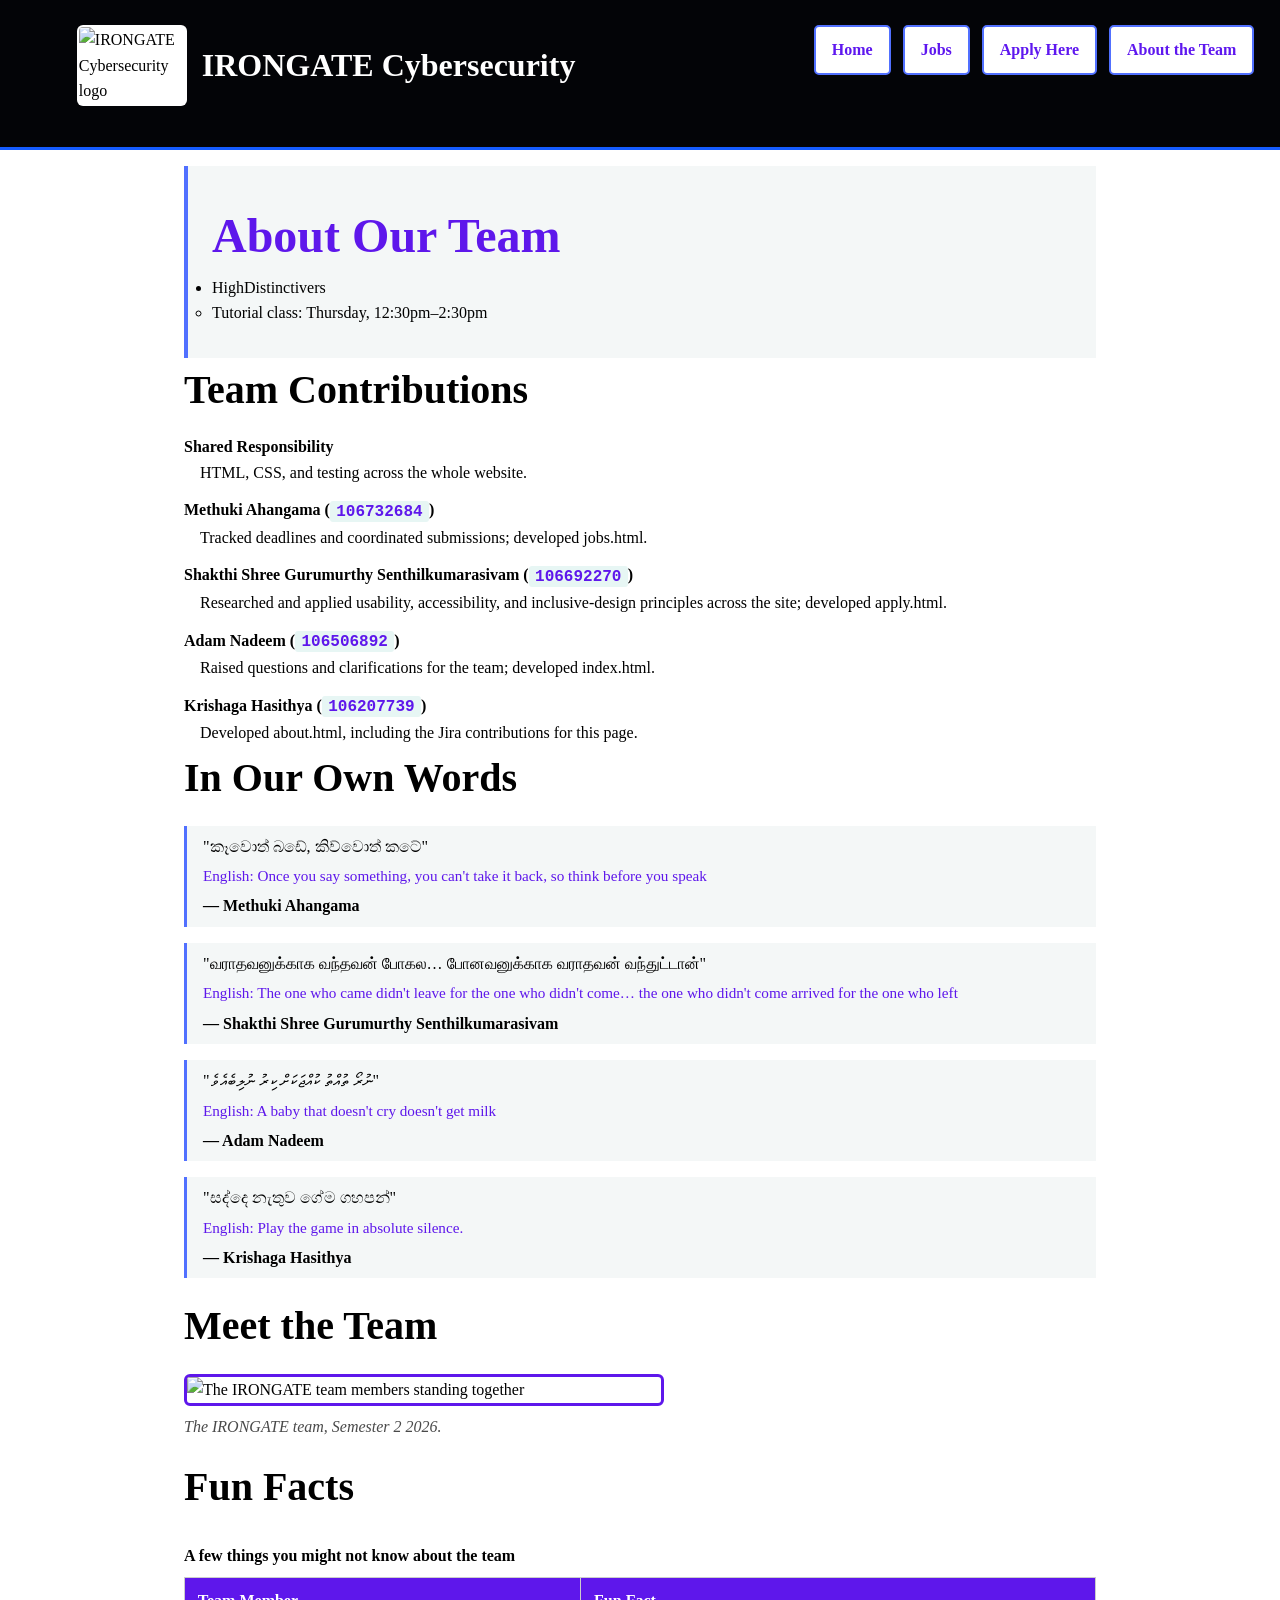
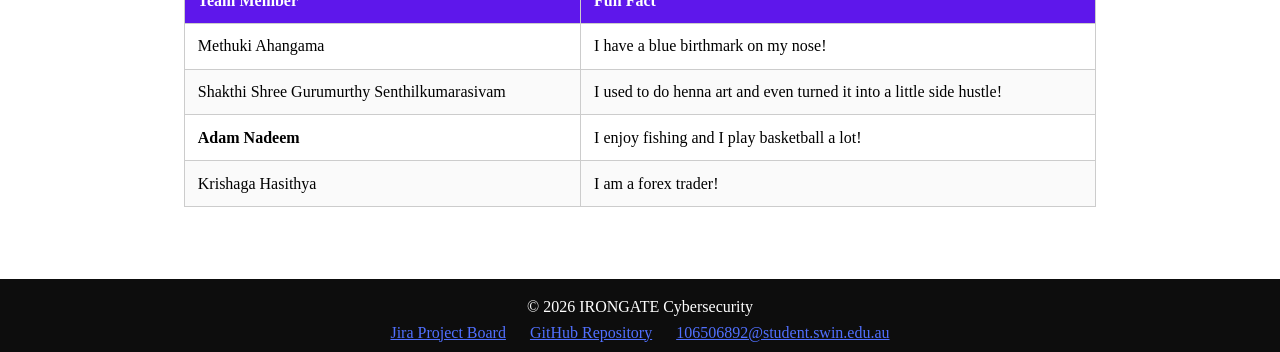
==== about.html @ 28f4f969 "fixed css for header, job positions, aside, moved main into the style blocks, standardised font size" ====
<!DOCTYPE html>
<html lang="en">
<head>
  <meta charset="UTF-8">
  <meta name="viewport" content="width=device-width, initial-scale=1.0">
  <title>About the Team | IRONGATE Cybersecurity</title>
  <link rel="stylesheet" href="styles/globalstyles.css">
  <link rel="stylesheet" href="styles/combined.css">

  <!-- Embedded CSS: one small, page-specific example, kept limited
       as required. The rest of this page's styling lives in styles.css. -->
  <style>
    .about-hero h1 {
      color: #5e17eb;
    }

  main {
    max-width: 960px;
    margin: 0 auto;
    padding: 1rem 1.5rem;
  }
  </style>
</head>
<body>

  <!-- Displays the site logo, company heading and navigation menu -->
  <header>
    <div id="header-brand">
        <img src="Images/IrongateLOGO.png" alt="IRONGATE Cybersecurity logo" class="logo">
        <h1>IRONGATE Cybersecurity</h1>
    </div>
    <nav>
        <a href="index.html">Home</a>
        <a href="jobs.html">Jobs</a>
        <a href="apply.html">Apply Here</a>
        <a href="about.html">About the Team</a>
    </nav>
</header>

  <main>

    <!-- Nested list: group name and tutorial info -->
    <section class="about-hero">
      <h1>About Our Team</h1>
      <ul>
        <li>HighDistinctivers
          <ul>
            <li>Tutorial class: Thursday, 12:30pm&ndash;2:30pm</li>
          </ul>
        </li>
      </ul>
    </section>

    <!-- Definition list: member contributions -->
    <section>
      <h2>Team Contributions</h2>
      <dl class="contributions">
        <dt>Shared Responsibility</dt>
        <dd>HTML, CSS, and testing across the whole website.</dd>

        <dt>Methuki Ahangama (<span class="student-id">106732684</span>)</dt>
        <dd>Tracked deadlines and coordinated submissions; developed jobs.html.</dd>

        <dt>Shakthi Shree Gurumurthy Senthilkumarasivam (<span class="student-id">106692270</span>)</dt>
        <dd>Researched and applied usability, accessibility, and inclusive-design principles across the site; developed apply.html.</dd>

        <dt>Adam Nadeem (<span class="student-id">106506892</span>)</dt>
        <dd>Raised questions and clarifications for the team; developed index.html.</dd>

        <dt>Krishaga Hasithya (<span class="student-id">106207739</span>)</dt>
        <dd>Developed about.html, including the Jira contributions for this page.</dd>
      </dl>
    </section>

    <!-- Member quotes -->
    <section>
      <h2>In Our Own Words</h2>

      <div class="member-quote" lang="si">
        <p>"කෑවොත් බඩේ, කිව්වොත් කටේ"</p>
        <p class="translation">English: Once you say something, you can't take it back, so think before you speak</p>
        <p class="quote-author">&mdash; Methuki Ahangama</p>
      </div>

      <div class="member-quote" lang="ta">
        <p>"வராதவனுக்காக வந்தவன் போகல… போனவனுக்காக வராதவன் வந்துட்டான்"</p>
        <p class="translation">English: The one who came didn't leave for the one who didn't come… the one who didn't come arrived for the one who left</p>
        <p class="quote-author">&mdash; Shakthi Shree Gurumurthy Senthilkumarasivam</p>
      </div>

      <div class="member-quote" lang="dv">
        <p>"ނުރޯ ތުއްތު ކުއްޖަކަށް ކިރު ނުލިބެއެވެ"</p>
        <p class="translation">English: A baby that doesn't cry doesn't get milk</p>
        <p class="quote-author">&mdash; Adam Nadeem</p>
      </div>

      <div class="member-quote" lang="si">
        <p>"සද්දෙ නැතුව ගේම ගහපන්"</p>
        <p class="translation">English: Play the game in absolute silence.</p>
        <p class="quote-author">&mdash; Krishaga Hasithya</p>
      </div>
    </section>

    <!-- Group photo -->
    <section>
      <h2>Meet the Team</h2>
      <figure class="team-figure">
        <img class="team-photo" src="images/team-photo.jpg"
             alt="The IRONGATE team members standing together">
        <figcaption>The IRONGATE team, Semester 2 2026.</figcaption>
      </figure>
    </section>

    <!-- Fun facts table -->
    <section>
      <h2>Fun Facts</h2>
      <table class="fun-facts">
        <caption>A few things you might not know about the team</caption>
        <thead>
          <tr>
            <th scope="col">Team Member</th>
            <th scope="col">Fun Fact</th>
          </tr>
        </thead>
        <tbody>
          <tr>
            <td>Methuki Ahangama</td>
            <td>I have a blue birthmark on my nose!</td>
          </tr>
          <tr>
            <td>Shakthi Shree Gurumurthy Senthilkumarasivam</td>
            <td>I used to do henna art and even turned it into a little side hustle!</td>
          </tr>
          <tr>
            <!-- Inline CSS example -->
            <td style="font-weight: 600;">Adam Nadeem</td>
            <td>I enjoy fishing and I play basketball a lot!</td>
          </tr>
          <tr>
            <td>Krishaga Hasithya</td>
            <td>I am a forex trader!</td>
          </tr>
        </tbody>
      </table>
    </section>

  </main>
  <footer>
        <p>&copy; 2026 IRONGATE Cybersecurity</p>
        <p>
            <a href="https://methukiahangama.atlassian.net/jira/software/projects/G1AWP/boards/35/backlog"
                target="_blank" rel="noopener">Jira
                Project Board</a>
            &nbsp;&nbsp;&nbsp;&nbsp;
            <a href="https://github.com/MethukiAhangama106732684/Group1_AppliedWebProject" target="_blank"
                rel="noopener">GitHub Repository</a>
            &nbsp;&nbsp;&nbsp;&nbsp;
            <a href="mailto:106506892@student.swin.edu.au">106506892@student.swin.edu.au</a>
        </p>
    </footer>


</body>
</html>
---- styles/globalstyles.css ----
/* =========================================================
   GLOBAL STYLES
   ========================================================= */

/* Make sizing consistent across the whole website */
* {
    box-sizing: border-box;
}

html {
    width: 100%;
    overflow-x: hidden;
}

body {
    width: 100%;
    max-width: 100%;
    font-size: 16px;
    line-height: 1.6;
    color: black;
    margin: 0;
    padding: 0;
    
}

main {
    width: 100%;
    max-width: 100%;
    margin: 0 auto;
}

h1 {
    font-size: 3rem;
}

h2 {
    font-size: 2.5rem;
}

h3 {
    font-size: 2rem;
}

h4 {
    font-size: 1.5rem;
}

h5 {
    font-size: 1.2rem;
}

p, li {
    font-size: 16px;
}
/* =========================================================
   HEADER
   ========================================================= */

header {
    position: relative;
    background: #030407;
    padding: 25px 6%;
    min-height: 150px;
    border-bottom: 3px solid #155cff;
}

header h1 {
    font-size: 2rem;
    color: white;
}

header p {
    margin-top: 5px;
    color: #d1d5db;
}

.logo {
    width: 110px;
    height: auto;
    background-color: white;
    padding: 2px;
    border-radius: 6px;
    display: block;
    margin-bottom: 10px;
}

#header-brand {
    display: flex;
    align-items: center;
    gap: 15px;
}

#header-brand .logo {
    width: 110px;
    height: auto;
    margin: 0;
}

#header-brand h1 {
    margin: 0;
    font-size: 2rem;
    color: white;
}

/* =========================================================
   NAVIGATION BAR
   ========================================================= */

nav {
    display: flex;
    justify-content: flex-end;
    align-items: center;
    gap: 12px;
    position: absolute;
    top: 25px;
    right: 2%;
}

nav a {
    background: white;
    color: #5e17ef;
    text-decoration: none;
    padding: 10px 16px;
    border: 2px solid #5170ff;
    border-radius: 5px;
    font-weight: bold;
}

/* Pseudo-class selector */
nav a:hover {
    background: #5170ff;
    color: white;
}

nav a:focus {
    outline: 3px solid #5e17ef;
    outline-offset: 3px;
}

/* Attribute selector */
a[href^="https"] {
    text-decoration: underline;
}


/* =========================================================
   FOOTER
   ========================================================= */

footer {
    background-color: #0d0d0d;
    color: #ffffff;
    padding: 15px;
    text-align: center;
    margin-top: 2rem;
}

footer a {
    color: #5170ff;
}

footer a:hover {
    color: #ffffff;
}


/* =========================================================
   GENERAL RESPONSIVE SETTINGS
   ========================================================= */

/* Tablets and medium screens */
@media (max-width: 900px) {

    header {
        padding: 25px 5%;
        min-height: auto;
    }

    header h1 {
        font-size: 1.8rem;
    }

    nav {
        gap: 8px;
        right: 3%;
        top: 25px;
    }

    nav a {
        padding: 9px 12px;
        font-size: 0.95rem;
    }

    .logo {
        width: 95px;
    }

    main {
        width: 95%;
        max-width: 100%;
        margin-left: auto;
        margin-right: auto;
    }
}


/* =========================================================
   MOBILE — 700px
   ========================================================= */
   

@media (max-width: 700px) {

    /* -------------------------
       GENERAL
       ------------------------- */

    html {
        width: 100%;
        overflow-x: hidden;
    }

    body {
        width: 100%;
        max-width: 100%;
        font-size: 16px;
        line-height: 1.6;
        overflow-x: hidden;
    }

    /* Prevent images from overflowing */
    img {
        max-width: 100%;
        height: auto;
    }

    /* Main content */
    main {
        width: 100%;
        max-width: 100%;
        margin-left: auto;
        margin-right: auto;
        padding: 20px 15px;
    }
    
@media (max-width: 600px) {

    .logo {
        margin: 0 auto 10px;
    }
    
    header h1 {
        font-size: 1.5rem;
    }
    
    
    main {
        padding: 25px 12px;
    }
    
    section > h2 {
        font-size: 1.6rem;
    }
    
    form > fieldset {
        padding: 15px;
    }
    
    button {
        width: 100%;
    }
    }


    /* -------------------------
       HEADINGS
       ------------------------- */

    h1 {
        font-size: 2rem;
        line-height: 1.2;
    }

    h2 {
        font-size: 1.6rem;
        line-height: 1.3;
    }

    h3 {
        font-size: 1.3rem;
        line-height: 1.3;
    }

    h4 {
        font-size: 1.2rem;
    }

    h5 {
        font-size: 1.1rem;
    }


    /* -------------------------
       HEADER
       ------------------------- */

    header {
        width: 100%;
        text-align: center;
        padding: 20px 15px;
        min-height: auto;
    }

    .header-top {
        flex-direction: column;
        align-items: center;
    }

    .header-content {
        max-width: 100%;
        width: 100%;
        padding-right: 0;
    }

    .logo {
        width: 90px;
        margin: 0 auto 10px;
    }

    header h1 {
        font-size: 1.5rem;
        line-height: 1.3;
    }

    header p {
        font-size: 0.95rem;
    }


    /* -------------------------
       NAVIGATION
       ------------------------- */

    nav {
        position: static;
        width: 100%;
        display: flex;
        flex-direction: column;
        justify-content: center;
        align-items: stretch;
        gap: 8px;
        margin-top: 20px;
    }

    nav a {
        width: 100%;
        text-align: center;
        padding: 10px;
        font-size: 0.9rem;
    }


    /* -------------------------
       IMAGES
       ------------------------- */

    img {
        max-width: 100%;
        height: auto;
    }


    /* -------------------------
       TABLES
       ------------------------- */

    table {
        max-width: 100%;
    }

    /*
       If a table is wider than the phone,
       it can scroll horizontally instead
       of breaking the whole page.
    */
    .table-container {
        width: 100%;
        max-width: 100%;
        overflow-x: auto;
    }


    /* -------------------------
       FORMS
       ------------------------- */

    form {
        width: 100%;
        max-width: 100%;
    }

    input,
    select,
    textarea {
        max-width: 100%;
    }


    /* -------------------------
       BUTTONS
       ------------------------- */

    button {
        max-width: 100%;
    }


    /* -------------------------
       TEXT
       ------------------------- */

    p,
    li,
    dd,
    dt {
        overflow-wrap: break-word;
    }


    /* -------------------------
       FOOTER
       ------------------------- */

    footer {
        width: 100%;
        padding: 15px 10px;
        margin-top: 2rem;
        text-align: center;
        overflow-wrap: break-word;
    }

    footer a {
        overflow-wrap: break-word;
    }
}


/* =========================================================
   SMALL PHONES — 480px
   ========================================================= */

@media (max-width: 480px) {

    /* Main content */
    main {
        padding: 15px 12px;
    }


    /* Headings */
    h1 {
        font-size: 1.7rem;
    }

    h2 {
        font-size: 1.45rem;
    }

    h3 {
        font-size: 1.25rem;
    }


    /* Header */
    header {
        padding: 18px 5%;
        border-bottom-width: 3px;
    }

    header h1 {
        font-size: 1.35rem;
        line-height: 1.3;
    }

    header p {
        font-size: 0.9rem;
        line-height: 1.4;
    }

    .logo {
        width: 80px;
    }


    /* Navigation */
    nav {
        width: 100%;
        display: grid;
        grid-template-columns: repeat(2, 1fr);
        gap: 8px;
        margin-top: 18px;
    }

    nav a {
        width: 100%;
        text-align: center;
        padding: 9px 8px;
        font-size: 0.85rem;
    }


    /* Buttons */
    button {
        width: 100%;
        max-width: 100%;
    }


    /* Fieldsets */
    fieldset {
        max-width: 100%;
    }


    /* Footer */
    footer {
        width: 100%;
        padding: 15px 8px;
        font-size: 0.9rem;
    }
}


/* =========================================================
   VERY SMALL PHONES — 350px
   ========================================================= */

@media (max-width: 350px) {

    header {
        padding: 15px 4%;
    }

    header h1 {
        font-size: 1.2rem;
    }

    header p {
        font-size: 0.85rem;
    }

    .logo {
        width: 70px;
    }


    /* Navigation becomes one column */
    nav {
        grid-template-columns: 1fr;
    }

    nav a {
        font-size: 0.85rem;
        padding: 8px;
    }


    /* Main content */
    main {
        padding: 12px 10px;
    }


    /* Headings */
    h1 {
        font-size: 1.5rem;
    }

    h2 {
        font-size: 1.3rem;
    }

    h3 {
        font-size: 1.15rem;
    }


    /* Footer */
    footer {
        padding: 12px 8px;
        font-size: 0.85rem;
    }
}


/* CSS for global ends here */
/*-------------------------------------------------------------------------------------------------------------------*/
---- styles/combined.css ----
/* CSS for jobs.html starts here */

/*

filename: [jobs.css]

author: [Methuki Ahangama]

created: [04/09/2026]

last modified: [10/09/2026]

description: [CSS specifically for jobs.html]

*/

/* Styling for the intro*/


#jobs-intro {
    background-color: #f4f2ff;
    border: solid #5170ff;
    height: auto;
    padding: 10px 20px;
    box-shadow: 0 2px 6px rgba(0, 0, 0, 0.08);
    grid-column: 1 / 3;
    box-sizing: border-box;
}

#jobs-intro h2 {
    font-size: 50px;
    padding: 50px 10px 0px 10px;
}

/* Styling fof the brief introduction of each position eg. title, reference number, description, salary */

#positions ol {
  padding-left: 10px;
}

.position-brief-info {
  margin-left: 0px; 
  margin-right: 10px;
  padding: 20px; 
  box-sizing: border-box; 
}

/* Styling for the extra information */
.reporting-line {
    padding: 0;
    box-sizing: border-box;
}

.more-info {
    width: 100%;
    background-color: #f4f2ff;
    padding: 10px 20px 20px 20px;
    box-sizing: border-box;
    border: 2px solid #5e17eb;
    border-radius: 10px;
    margin-top: 15px;
    grid-template-columns: repeat(3, 1fr);
}

#positions {
  grid-column: 1;
}

/* Show BOTH when hovering over the position */
#positions li:hover .reporting-line,
#positions li:hover .more-info {
    display: block;
}

/* styling for the Aside */

#aside {
  grid-column: 2;
  grid-row: 2;

  width: 300px;
  padding: 30px;
  box-sizing: border-box;
  margin-bottom: 50px;
  background-color: #f4f2ff;
  border: 2px solid #5170ff;
  border-radius: 10px;


  height: fit-content;

  position: sticky;
  top: 80px;

}

#aside #apply-link {
    display: inline-block;
    padding: 10px 20px;

    background-color: #5e17eb;
    color: white;

    text-decoration: none;
    font-weight: 600;
    font-size: 20px;

    border-radius: 5px;
}

#aside #apply-link:hover {
    background-color: #4810c4;
}
#aside h2 {
    font-size: 28px;
    margin-top: 0;
}

/* CSS for jobs.html ends here */

/*-------------------------------------------------------------------------------------------------------------------*/

/* CSS for apply.html starts here */

/*

filename: [apply.css]

author: [Shakthi Shree]

created: [04/09/2026]

last modified: [07/09/2026]

description: [apply.html page styling]

*/
/* Resets default browser spacing and makes element sizing
   easier to control throughout the webpage.*/
   *{
    box-sizing: border-box;
    margin: 0;
    padding: 0;
}
/* Sets smooth scrolling and the website's default font,
   background colour, text colour, and line spacing. */
html {
  scroll-behavior: smooth;
}

header {
  position: relative;
  background: #030407;
  padding: 25px 6%;
  min-height: 150px;
  border-bottom: 3px solid #155cff;
}

header h1 {
  font-size: 2rem;
  color: white;
}

header p {
  margin-top: 5px;
  color: #d1d5db;
}

.logo {
  width: 110px;
  height: auto;
  background-color:white;
  padding: 2px;
  border-radius: 6px;
  display: block;
  margin-bottom: 10px;
}


/*main styling*/
/* Styles each form fieldset with a border, rounded corners,
   spacing, and a light background. */

.section-content{
    width: 100%;
}
.section-content h2{
    text-align: left;
    margin-bottom: 10px;
    font-size: 2.8rem;
    color:#5170ff;
    text-transform: uppercase;
    letter-spacing: 1px;
}
.section-content p{
    text-align: left;
    color: #5e17eb;
    margin-bottom: 25px;
    padding: 10px;
    border-left: 4px solid #5170ff;
    border-right: 4px solid #5170ff;
}
/* form stylings*/
form{
    display:grid;
    grid-template-columns: 1fr;
    gap: 10px;
}
 form > fieldset{
    min-width: 0;
    width: 100%;
    border : 1px solid #94a3b8;
    border-radius: 8px;
    padding: 20px;
    background: #f8fafc;
 }
 /*full-width fieldsets-Makes selected form sections span across both columns
   of the two-column form layout. */

/* **Acknowledgement:** Used ChatGPT to find out how to make selected sections of form span the full width of the form.
**Prompt used:** “What can I do in CSS to make selected fieldsets take the full width of the form?”*/
form > fieldset:nth-of-type(1),
form > fieldset:nth-of-type(2),
form > fieldset:nth-of-type(3),
form > fieldset:nth-of-type(7),
form > fieldset:nth-of-type(9) {
    grid-column: 1 / -1;
}
/*Legend stylings- Styles the fieldset legends with a purple background,
   white text, rounded corners, and bold formatting. */
legend{
    background:#5e17eb;
    width: auto;
    padding: 6px 12px;
    color: white;
    border-radius: 5px;
    font-weight:bold;
}
/*label stylings-Styles form labels to appear clearly above their input fields
   with appropriate spacing and bold text.*/
label {
    display: block;
    margin-top: 3px;
    margin-bottom: 3px;
    color: #0d0d0d;
    font-weight: bold;
}
/*Form inputs-styles form fields*/
input[type="text"],
input[type="date"],
input[type="tel"],
input[type="email"],
input[type="file"],
select,
textarea {
    width: 100%;
    padding: 8px;
    background: white;
    color: #0d0d0d;
    border: 1px solid #64748b;
    border-radius: 5px;
    font-family: inherit;
    font-size: 1rem;
}
/* Focus pseudo-class */
input:focus,
select:focus,
textarea:focus {
    outline: 3px solid #5170ff;
    outline-offset: 2px;
    border-color: #5e17eb;
}
/* Placeholder pseudo-element */
input::placeholder,
textarea::placeholder {
color: #64748b;
}
/* Required attribute selector */
input:required,
select:required {
border-left: 4px solid #5170ff;
}
/*Gender Fieldset*/
form > fieldset:nth-of-type(2) > fieldset{
    margin-top: 20px;
    padding: 15px;
    border: 1px solid #94a3b8;
    border-radius: 5px;
}
form > fieldset:nth-of-type(2)> fieldset label{
    display: inline-block;
    margin-right: 15px;
    font-weight: normal;
}
/*stylings for address, position, contact, resume*/
form > fieldset:nth-of-type(3),
form > fieldset:nth-of-type(4),
form > fieldset:nth-of-type(5),
form > fieldset:nth-of-type(6){
    display: grid;
    grid-template-columns: minmax(130px, auto) 1fr;
    gap: 10px 15px;
    align-items: center;
}
form > fieldset:nth-of-type(3) legend,
form > fieldset:nth-of-type(4) legend,
form > fieldset:nth-of-type(5) legend,
form > fieldset:nth-of-type(6) legend{
    grid-column: 1/-1;
}
/*stylings for checkboxes*/
input[type="checkbox"]{
    width: 18px;
    height: 18px;
    margin: 0 8px 0 0;
    vertical-align: middle;
    accent-color: #5170ff;
}
input[type="checkbox"] + label {
    display: inline;
    margin: 0 20px 0 0;
    margin-right:15px;
    margin-bottom: 10px;
    font-weight: normal;
    vertical-align:middle;
}
/*styling for other skills*/
#other_skills{
    min-height: 100px;
    resize: vertical;
}
#job_ref{
    background: white;
}
/*Styling for Education*/
form > fieldset:nth-of-type(8){
    display: grid;
    grid-template-columns: repeat(2, 1fr);
    gap: 15px 20px;
}
form > fieldset:nth-of-type(8) legend{
    grid-column: 1/-1;
}
form > fieldset:nth-of-type(8) textarea{
    grid-column: 1/-1;
}
/* Stylings for availability*/
form > fieldset:nth-of-type(9){
    display: flex;
    flex-wrap: wrap;
    gap:10px 15px;
}
form > fieldset:nth-of-type(9) legend{
    width:auto;
}
/*stylings for file upload*/
input[type="file"] {
cursor: pointer;
}
input[type="file"]::file-selector-button {
background: #5170ff;
color: white;
border: none;
padding: 8px 12px;
border-radius: 5px;
cursor: pointer;
}
input[type="file"]::file-selector-button:hover {
background: #5170ff;
}
/*stylings for button*/
button {
padding: 12px 25px;
border-radius: 5px;
font-size: 1rem;
font-weight: bold;
cursor: pointer;
}
/* Attribute selectors */
button[type="button"] {
background: #0d0d0d;
color: white;
border: 1px solid #5e17eb;
}
button[type="reset"] {
background: white;
color: #111827;
border: 2px solid #5170ff;
}
button[type="submit"] {
background: #5e17eb;
color: white;
border: 2px solid #5e17eb;
}
/* Pseudo-class */
button:hover {
opacity: 0.85;
}
/* Keyboard focus */
button:focus {
outline: 3px solid white;
outline-offset: 3px;
}

/*reponsive design*/
/*Acknowledgement:ChatGPT was used to assist with implementing responsive design for different screen sizes.
Prompt used:“Create responsive CSS for my webpage that adapts the form, navigation, and header layout for tablet and mobile screen sizes.”*/

@media (max-width: 850px) {
form {
    grid-template-columns: 1fr;
}

form > fieldset:nth-of-type(1),
form > fieldset:nth-of-type(2),
form > fieldset:nth-of-type(7) {
    grid-column: auto;
}

form > fieldset:nth-of-type(3),
form > fieldset:nth-of-type(4),
form > fieldset:nth-of-type(5),
form > fieldset:nth-of-type(6),
form > fieldset:nth-of-type(8) {
    grid-template-columns: 1fr;
}

nav {
    position: static;
    justify-content: center;
    margin-top: 20px;
}
}



/* CSS for apply.html ends here */

/*-------------------------------------------------------------------------------------------------------------------*/

/* CSS for about.html starts here */

* {
    box-sizing: border-box;
  }
  
  
  /* -------------------- Accessibility: focus -------------------- */
  /* Never remove focus outlines - keyboard users rely on this */
  a:focus,
  button:focus,
  input:focus,
  select:focus,
  textarea:focus {
    outline: 3px solid #5e17eb;
    outline-offset: 2px;
  }
  
  
  /* about.html: hero section  */
  .about-hero {
    background-color: #f4f7f7;
    padding: 2rem 1.5rem;
    border-left: 4px solid #5170ff;
  }
  
  /* about.html: 106207739  */
  /* Class selector used consistently wherever a student ID appears */
  .student-id {
    font-family: monospace;
    background-color: #e7f6f4;
    color: #5e17eb;
    padding: 0.1rem 0.4rem;
    border-radius: 3px;
  }
  
  /* about.html: contributions list */
  dl.contributions dt {
    font-weight: bold;
    margin-top: 0.75rem;
  }
  
  dl.contributions dd {
    margin-left: 1rem;
  }
  
  /* about.html: member quotes */
  .member-quote {
    border-left: 3px solid #5170ff;
    margin: 1rem 0;
    padding: 0.5rem 1rem;
    background-color: #f4f7f7;
  }
  
  .member-quote .translation {
    color: #5e17eb;
    font-size: 0.95rem;
    margin-top: 0.3rem;
  }
  
  .member-quote .quote-author {
    font-weight: bold;
    margin-top: 0.3rem;
  }
  
  /* about.html: group figure */
  figure.team-figure {
    margin: 1rem 0;
  }
  
  .team-photo {
    max-width: 480px;
    width: 100%;
    height: auto;
    border: 3px solid #5e17eb;
    border-radius: 6px;
    display: block;
  }
  
  figure.team-figure figcaption {
    margin-top: 0.5rem;
    font-style: italic;
    color: #4a4a4a;
  }
  
  /* about.html: fun facts table */
  table.fun-facts {
    border-collapse: collapse;
    width: 100%;
    margin: 1.5rem 0;
  }
  
  table.fun-facts caption {
    text-align: left;
    font-weight: bold;
    margin-bottom: 0.5rem;
  }
  
  table.fun-facts th,
  table.fun-facts td {
    border: 1px solid #cccccc;
    padding: 0.6rem 0.8rem;
    text-align: left;
  }
  
  table.fun-facts th {
    background-color: #5e17eb;
    color: #ffffff;
  }
  
  /* Pseudo-class selector: hover effect required by the brief */
  table.fun-facts tbody tr:hover {
    background-color: #e7f6f4;
  }
  
  /* nth-child selector: subtle striping for readability, not colour-only cue */
  table.fun-facts tbody tr:nth-child(even) {
    background-color: #fafafa;
  }
  
  
  
  /* RESPONSIVE LAYOUT: Stack the header/nav and shrink spacing on small screens*/
  @media (max-width: 600px) {
  
    .team-photo {
      max-width: 100%;
    }
  
    /* Let the fun facts table scroll horizontally instead of squashing on narrow screens */
    table.fun-facts {
      display: block;
      overflow-x: auto;
      white-space: nowrap;
    }
  }

/* CSS for about.html ends here */
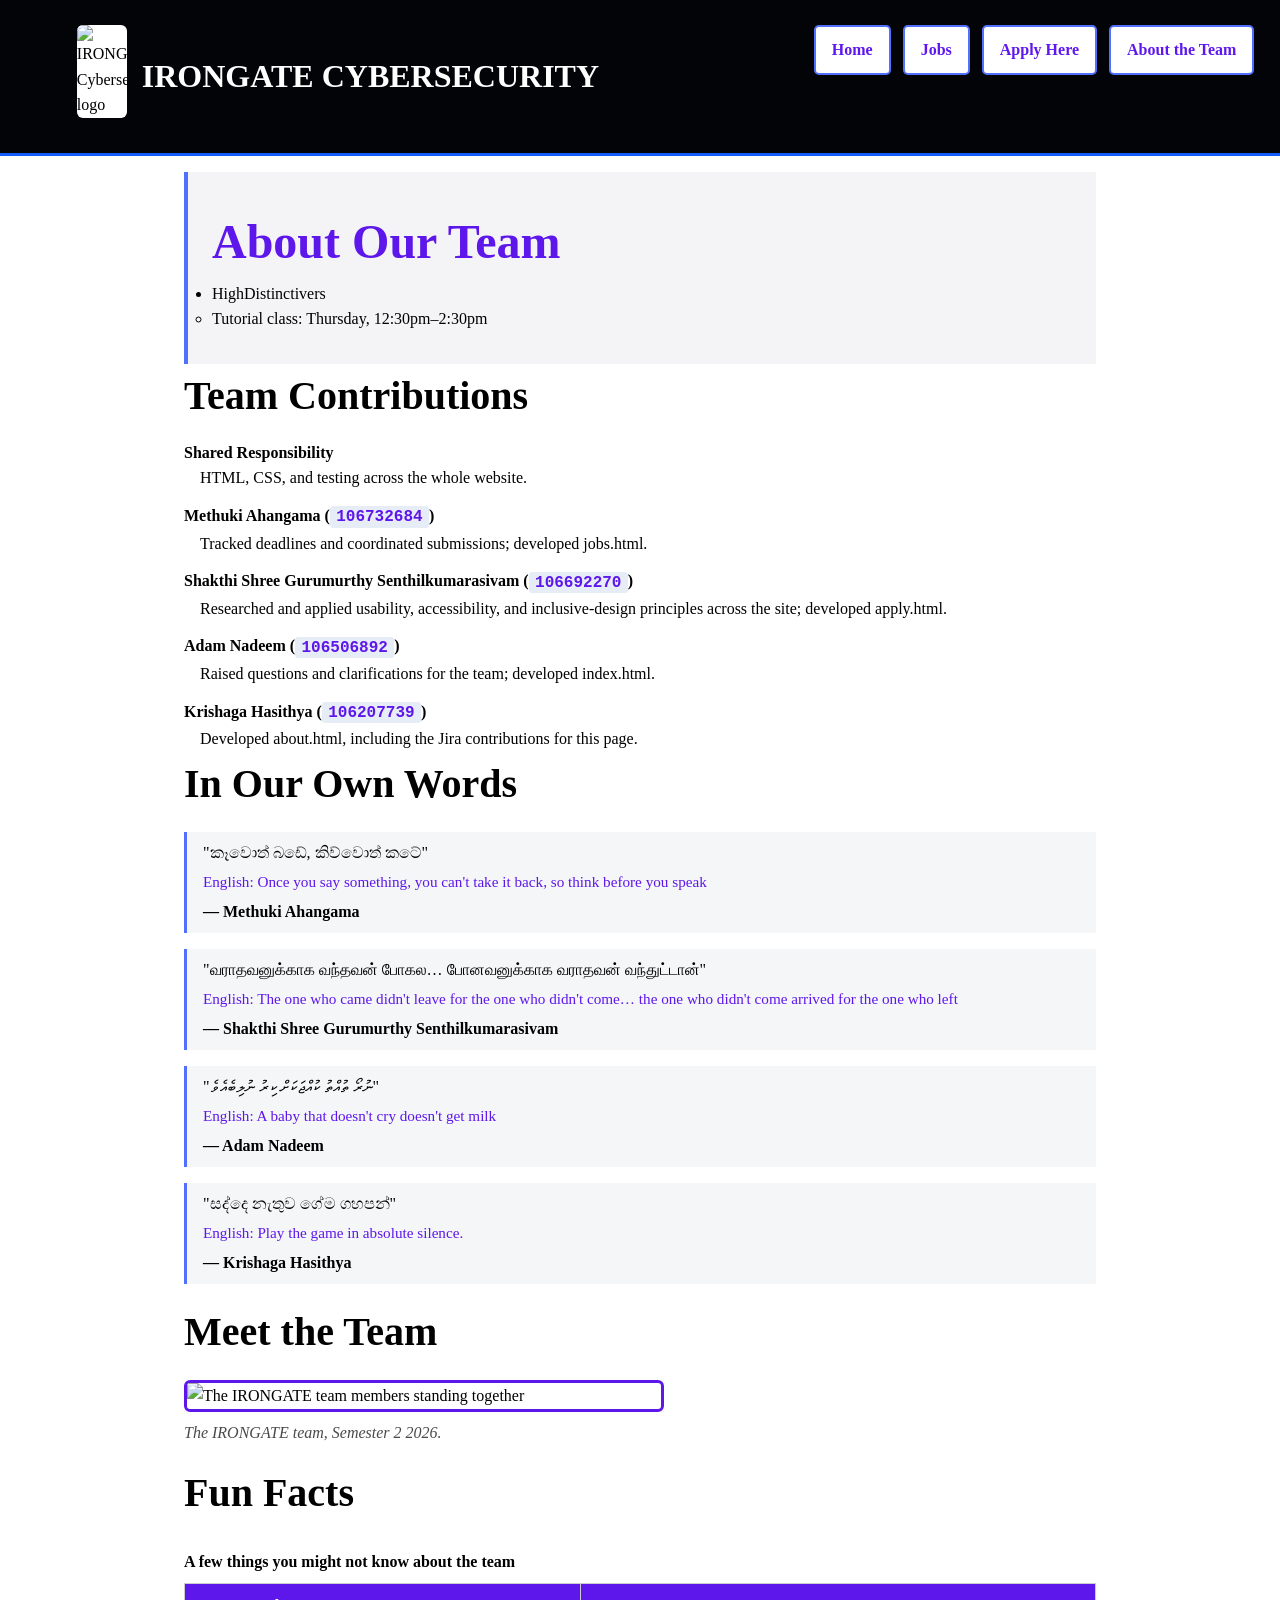
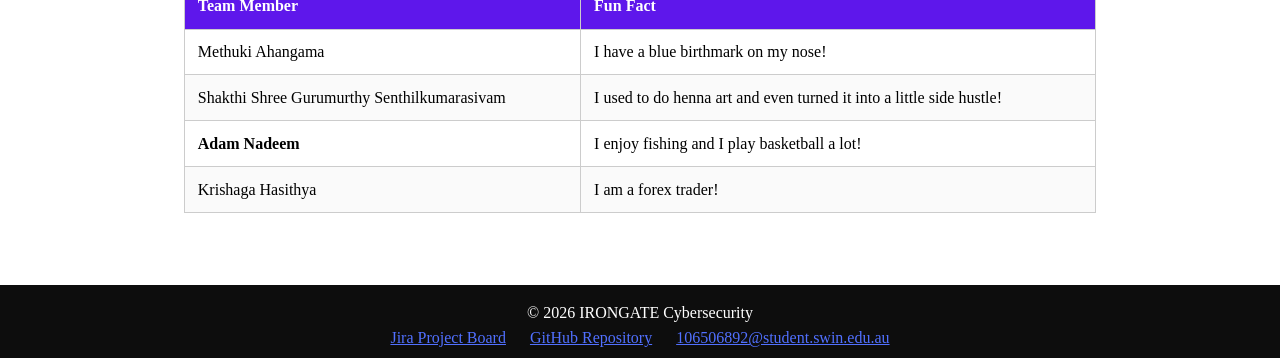
==== commit be51239a: "Correct media responsiveness, jobs page columns, and nav" ====
--- a/about.html
+++ b/about.html
@@ -26,8 +26,8 @@
   <!-- Displays the site logo, company heading and navigation menu -->
   <header>
     <div id="header-brand">
-        <img src="Images/IrongateLOGO.png" alt="IRONGATE Cybersecurity logo" class="logo">
-        <h1>IRONGATE Cybersecurity</h1>
+        <img src="Images/irongatelogo.png" alt="IRONGATE Cybersecurity logo" class="logo">
+        <h1>IRONGATE CYBERSECURITY</h1>
     </div>
     <nav>
         <a href="index.html">Home</a>
--- a/styles/globalstyles.css
+++ b/styles/globalstyles.css
@@ -56,15 +56,19 @@
    HEADER
    ========================================================= */
 
+
+
+
 header {
     position: relative;
     background: #030407;
     padding: 25px 6%;
-    min-height: 150px;
     border-bottom: 3px solid #155cff;
 }
 
 header h1 {
+    display: flex;
+    align-items: center;
     font-size: 2rem;
     color: white;
 }
@@ -74,11 +78,13 @@
     color: #d1d5db;
 }
 
-.logo {
-    width: 110px;
+.logo{
+    display: flex;
+    align-items: center;
+    width: 50px;
     height: auto;
     background-color: white;
-    padding: 2px;
+    padding: 0px;
     border-radius: 6px;
     display: block;
     margin-bottom: 10px;
@@ -88,12 +94,6 @@
     display: flex;
     align-items: center;
     gap: 15px;
-}
-
-#header-brand .logo {
-    width: 110px;
-    height: auto;
-    margin: 0;
 }
 
 #header-brand h1 {
@@ -165,117 +165,39 @@
 
 
 /* =========================================================
-   GENERAL RESPONSIVE SETTINGS
-   ========================================================= */
-
-/* Tablets and medium screens */
-@media (max-width: 900px) {
-
-    header {
-        padding: 25px 5%;
-        min-height: auto;
-    }
-
-    header h1 {
-        font-size: 1.8rem;
-    }
-
-    nav {
-        gap: 8px;
-        right: 3%;
-        top: 25px;
-    }
-
-    nav a {
-        padding: 9px 12px;
-        font-size: 0.95rem;
-    }
-
-    .logo {
-        width: 95px;
-    }
-
-    main {
-        width: 95%;
-        max-width: 100%;
-        margin-left: auto;
-        margin-right: auto;
-    }
-}
-
-
-/* =========================================================
-   MOBILE — 700px
-   ========================================================= */
-   
-
-@media (max-width: 700px) {
-
-    /* -------------------------
-       GENERAL
-       ------------------------- */
-
-    html {
-        width: 100%;
+   RESPONSIVE / MOBILE STYLES
+   ========================================================= */
+
+/* Tablets + phones */
+@media (max-width: 600px) {
+
+    /* GENERAL */
+    html,
+    body {
+        width: 100%;
+        max-width: 100%;
         overflow-x: hidden;
     }
 
     body {
-        width: 100%;
-        max-width: 100%;
         font-size: 16px;
         line-height: 1.6;
-        overflow-x: hidden;
-    }
-
-    /* Prevent images from overflowing */
+    }
+
+    main {
+        width: 100%;
+        max-width: 100%;
+        padding: 20px 15px;
+        margin: 0 auto;
+    }
+
     img {
         max-width: 100%;
         height: auto;
     }
 
-    /* Main content */
-    main {
-        width: 100%;
-        max-width: 100%;
-        margin-left: auto;
-        margin-right: auto;
-        padding: 20px 15px;
-    }
-    
-@media (max-width: 600px) {
-
-    .logo {
-        margin: 0 auto 10px;
-    }
-    
-    header h1 {
-        font-size: 1.5rem;
-    }
-    
-    
-    main {
-        padding: 25px 12px;
-    }
-    
-    section > h2 {
-        font-size: 1.6rem;
-    }
-    
-    form > fieldset {
-        padding: 15px;
-    }
-    
-    button {
-        width: 100%;
-    }
-    }
-
-
-    /* -------------------------
-       HEADINGS
-       ------------------------- */
-
+
+    /* HEADINGS */
     h1 {
         font-size: 2rem;
         line-height: 1.2;
@@ -300,125 +222,97 @@
     }
 
 
-    /* -------------------------
-       HEADER
-       ------------------------- */
-
+    /* HEADER */
     header {
         width: 100%;
-        text-align: center;
         padding: 20px 15px;
         min-height: auto;
-    }
-
-    .header-top {
-        flex-direction: column;
-        align-items: center;
-    }
-
-    .header-content {
-        max-width: 100%;
-        width: 100%;
-        padding-right: 0;
-    }
-
-    .logo {
-        width: 90px;
-        margin: 0 auto 10px;
-    }
-
-    header h1 {
-        font-size: 1.5rem;
-        line-height: 1.3;
-    }
-
-    header p {
-        font-size: 0.95rem;
-    }
-
-
-    /* -------------------------
-       NAVIGATION
-       ------------------------- */
-
-    nav {
-        position: static;
-        width: 100%;
+        max-height: none;
+        text-align: center;
+    }
+    
+    #header-brand {
         display: flex;
         flex-direction: column;
         justify-content: center;
-        align-items: stretch;
+        align-items: center;
         gap: 8px;
+    }
+
+    #header-brand h1 {
+        font-size: 1.5rem;
+    }
+
+    header p {
+        font-size: 0.95rem;
+    }
+
+    .logo {
+        width: 80px;
+        height: auto;
+        margin: 0 auto 5px;
+    }
+
+
+    /* NAVIGATION */
+    nav {
+        position: static;
+        width: 100%;
         margin-top: 20px;
+
+        display: grid;
+        grid-template-columns: repeat(2, 1fr);
+
+        gap: 8px;
     }
 
     nav a {
         width: 100%;
+        padding: 10px 8px;
         text-align: center;
-        padding: 10px;
         font-size: 0.9rem;
     }
 
 
-    /* -------------------------
-       IMAGES
-       ------------------------- */
-
-    img {
-        max-width: 100%;
-        height: auto;
-    }
-
-
-    /* -------------------------
-       TABLES
-       ------------------------- */
-
-    table {
-        max-width: 100%;
-    }
-
-    /*
-       If a table is wider than the phone,
-       it can scroll horizontally instead
-       of breaking the whole page.
-    */
-    .table-container {
-        width: 100%;
-        max-width: 100%;
-        overflow-x: auto;
-    }
-
-
-    /* -------------------------
-       FORMS
-       ------------------------- */
-
+    /* FORMS */
     form {
         width: 100%;
         max-width: 100%;
+    }
+
+    fieldset {
+        max-width: 100%;
+        padding: 15px;
     }
 
     input,
     select,
     textarea {
-        max-width: 100%;
-    }
-
-
-    /* -------------------------
-       BUTTONS
-       ------------------------- */
-
+        width: 100%;
+        max-width: 100%;
+    }
+
+
+    /* BUTTONS */
     button {
-        max-width: 100%;
-    }
-
-
-    /* -------------------------
-       TEXT
-       ------------------------- */
-
+        width: 100%;
+        max-width: 100%;
+    }
+
+
+    /* TABLES */
+    .table-container {
+        width: 100%;
+        max-width: 100%;
+        overflow-x: auto;
+    }
+
+    table {
+        max-width: 100%;
+    }
+
+
+    /* TEXT */
     p,
     li,
     dd,
@@ -427,10 +321,7 @@
     }
 
 
-    /* -------------------------
-       FOOTER
-       ------------------------- */
-
+    /* FOOTER */
     footer {
         width: 100%;
         padding: 15px 10px;
@@ -444,154 +335,3 @@
     }
 }
 
-
-/* =========================================================
-   SMALL PHONES — 480px
-   ========================================================= */
-
-@media (max-width: 480px) {
-
-    /* Main content */
-    main {
-        padding: 15px 12px;
-    }
-
-
-    /* Headings */
-    h1 {
-        font-size: 1.7rem;
-    }
-
-    h2 {
-        font-size: 1.45rem;
-    }
-
-    h3 {
-        font-size: 1.25rem;
-    }
-
-
-    /* Header */
-    header {
-        padding: 18px 5%;
-        border-bottom-width: 3px;
-    }
-
-    header h1 {
-        font-size: 1.35rem;
-        line-height: 1.3;
-    }
-
-    header p {
-        font-size: 0.9rem;
-        line-height: 1.4;
-    }
-
-    .logo {
-        width: 80px;
-    }
-
-
-    /* Navigation */
-    nav {
-        width: 100%;
-        display: grid;
-        grid-template-columns: repeat(2, 1fr);
-        gap: 8px;
-        margin-top: 18px;
-    }
-
-    nav a {
-        width: 100%;
-        text-align: center;
-        padding: 9px 8px;
-        font-size: 0.85rem;
-    }
-
-
-    /* Buttons */
-    button {
-        width: 100%;
-        max-width: 100%;
-    }
-
-
-    /* Fieldsets */
-    fieldset {
-        max-width: 100%;
-    }
-
-
-    /* Footer */
-    footer {
-        width: 100%;
-        padding: 15px 8px;
-        font-size: 0.9rem;
-    }
-}
-
-
-/* =========================================================
-   VERY SMALL PHONES — 350px
-   ========================================================= */
-
-@media (max-width: 350px) {
-
-    header {
-        padding: 15px 4%;
-    }
-
-    header h1 {
-        font-size: 1.2rem;
-    }
-
-    header p {
-        font-size: 0.85rem;
-    }
-
-    .logo {
-        width: 70px;
-    }
-
-
-    /* Navigation becomes one column */
-    nav {
-        grid-template-columns: 1fr;
-    }
-
-    nav a {
-        font-size: 0.85rem;
-        padding: 8px;
-    }
-
-
-    /* Main content */
-    main {
-        padding: 12px 10px;
-    }
-
-
-    /* Headings */
-    h1 {
-        font-size: 1.5rem;
-    }
-
-    h2 {
-        font-size: 1.3rem;
-    }
-
-    h3 {
-        font-size: 1.15rem;
-    }
-
-
-    /* Footer */
-    footer {
-        padding: 12px 8px;
-        font-size: 0.85rem;
-    }
-}
-
-
-/* CSS for global ends here */
-/*-------------------------------------------------------------------------------------------------------------------*/
--- a/styles/combined.css
+++ b/styles/combined.css
@@ -34,6 +34,11 @@
 }
 
 /* Styling fof the brief introduction of each position eg. title, reference number, description, salary */
+#positions {
+  grid-column: 1;
+  margin-left: 30px;
+}
+
 
 #positions ol {
   padding-left: 10px;
@@ -48,30 +53,61 @@
 
 /* Styling for the extra information */
 .reporting-line {
-    padding: 0;
-    box-sizing: border-box;
+  padding: 0;
+  box-sizing: border-box;
 }
 
 .more-info {
-    width: 100%;
-    background-color: #f4f2ff;
-    padding: 10px 20px 20px 20px;
-    box-sizing: border-box;
-    border: 2px solid #5e17eb;
-    border-radius: 10px;
-    margin-top: 15px;
-    grid-template-columns: repeat(3, 1fr);
-}
-
-#positions {
-  grid-column: 1;
-}
-
-/* Show BOTH when hovering over the position */
-#positions li:hover .reporting-line,
-#positions li:hover .more-info {
-    display: block;
-}
+  width: 100%;
+  background-color: #f4f2ff;
+  padding: 10px 20px 20px 20px;
+  box-sizing: border-box;
+  border: 2px solid #5e17eb;
+  border-radius: 10px;
+  margin-top: 15px;
+  display: grid;
+  grid-template-columns: 1fr 1fr 1fr;
+  gap: 20px;
+}
+
+
+/* Three-column requirements layout */
+.more-info {
+  display: grid;
+  grid-template-columns: 1fr 1fr 1fr;
+  gap: 20px;
+  margin-top: 20px;
+}
+
+/* Reporting line spans all columns */
+.reporting-line {
+  grid-column: 1 / -1;
+}
+
+/* Each requirements column */
+.key-responsibilities, .essential-requirements, .preferable-requirements {
+  padding: 20px;
+  border: 1px solid #5e17eb;
+  border-radius: 8px;
+  background-color: #f4f2ff;
+}
+
+.key-responsibilities h5, .essential-requirements h5, .preferable-requirements h5 {
+  margin-top: 0;
+  font-size: 1.1rem;
+}
+
+.key-responsibilities ul, .essential-requirements ul, .preferable-requirements ul {
+  padding-left: 20px;
+  margin-bottom: 0;
+}
+
+.key-responsibilities li, .essential-requirements li, .preferable-requirements li {
+  margin-bottom: 10px;
+  line-height: 1.5;
+}
+
+
 
 /* styling for the Aside */
 
@@ -147,34 +183,6 @@
    background colour, text colour, and line spacing. */
 html {
   scroll-behavior: smooth;
-}
-
-header {
-  position: relative;
-  background: #030407;
-  padding: 25px 6%;
-  min-height: 150px;
-  border-bottom: 3px solid #155cff;
-}
-
-header h1 {
-  font-size: 2rem;
-  color: white;
-}
-
-header p {
-  margin-top: 5px;
-  color: #d1d5db;
-}
-
-.logo {
-  width: 110px;
-  height: auto;
-  background-color:white;
-  padding: 2px;
-  border-radius: 6px;
-  display: block;
-  margin-bottom: 10px;
 }
 
 
@@ -440,6 +448,19 @@
 /*-------------------------------------------------------------------------------------------------------------------*/
 
 /* CSS for about.html starts here */
+/*
+
+filename: [about.css]
+
+author: [Krishaga Hasithya]
+
+created: [04/09/2026]
+
+last modified: [10/09/2026]
+
+description: [about.html page styling]
+
+*/
 
 * {
     box-sizing: border-box;
@@ -460,7 +481,7 @@
   
   /* about.html: hero section  */
   .about-hero {
-    background-color: #f4f7f7;
+    background-color: #f4f4f7;
     padding: 2rem 1.5rem;
     border-left: 4px solid #5170ff;
   }
@@ -469,7 +490,7 @@
   /* Class selector used consistently wherever a student ID appears */
   .student-id {
     font-family: monospace;
-    background-color: #e7f6f4;
+    background-color: #e7edf6;
     color: #5e17eb;
     padding: 0.1rem 0.4rem;
     border-radius: 3px;
@@ -490,7 +511,7 @@
     border-left: 3px solid #5170ff;
     margin: 1rem 0;
     padding: 0.5rem 1rem;
-    background-color: #f4f7f7;
+    background-color: #f4f6f7;
   }
   
   .member-quote .translation {
@@ -551,7 +572,7 @@
   
   /* Pseudo-class selector: hover effect required by the brief */
   table.fun-facts tbody tr:hover {
-    background-color: #e7f6f4;
+    background-color: #e7f2f6;
   }
   
   /* nth-child selector: subtle striping for readability, not colour-only cue */
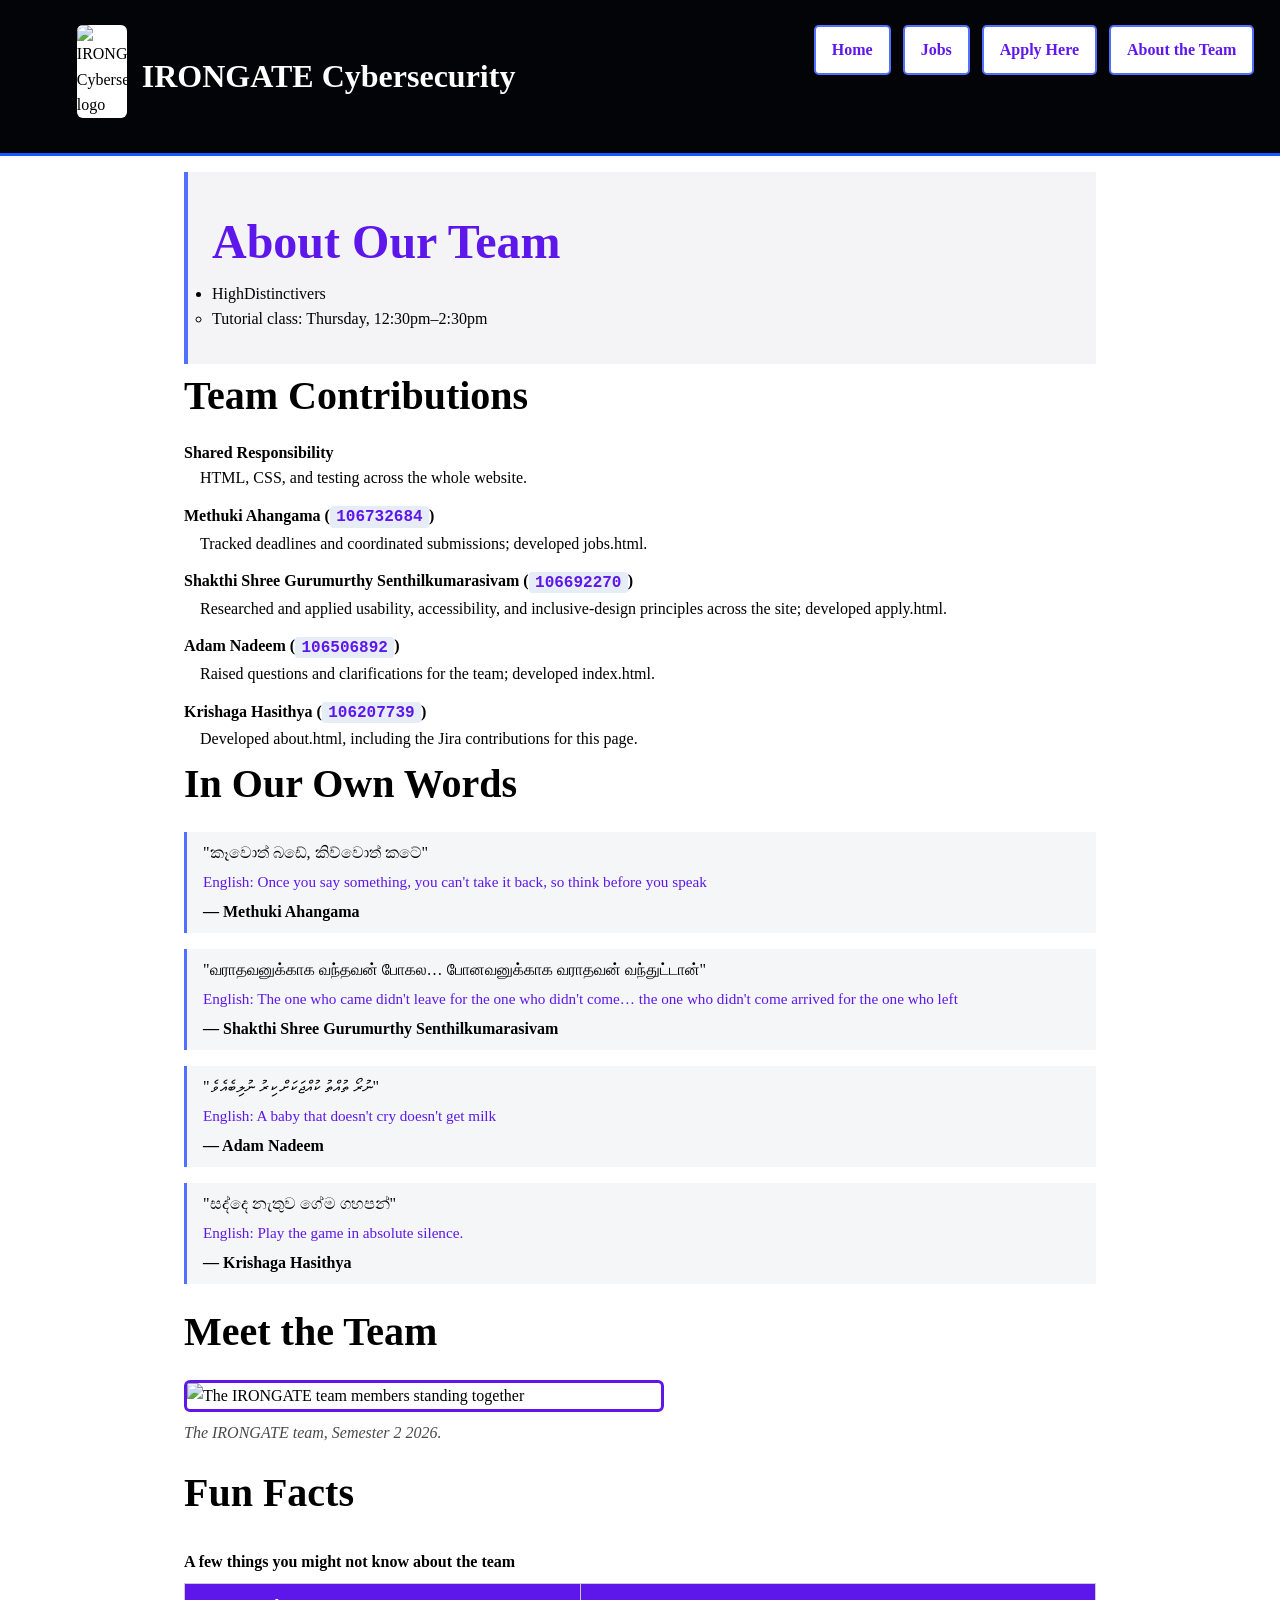
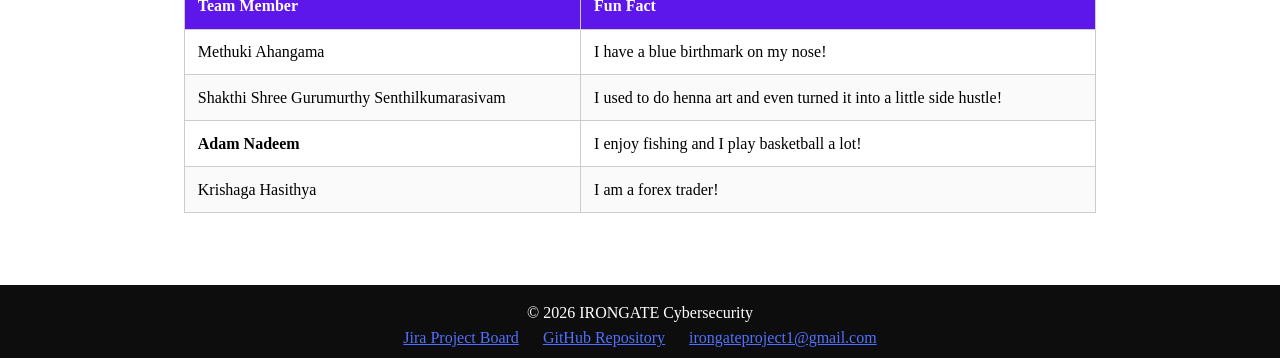
==== commit 88685c61: "email fix with fake email" ====
--- a/about.html
+++ b/about.html
@@ -27,7 +27,7 @@
   <header>
     <div id="header-brand">
         <img src="Images/irongatelogo.png" alt="IRONGATE Cybersecurity logo" class="logo">
-        <h1>IRONGATE CYBERSECURITY</h1>
+        <h1>IRONGATE Cybersecurity</h1>
     </div>
     <nav>
         <a href="index.html">Home</a>
@@ -155,7 +155,7 @@
             <a href="https://github.com/MethukiAhangama106732684/Group1_AppliedWebProject" target="_blank"
                 rel="noopener">GitHub Repository</a>
             &nbsp;&nbsp;&nbsp;&nbsp;
-            <a href="mailto:106506892@student.swin.edu.au">106506892@student.swin.edu.au</a>
+            <a href="mailto:irongateproject1@gmail.com">irongateproject1@gmail.com</a>
         </p>
     </footer>
 
--- a/styles/combined.css
+++ b/styles/combined.css
@@ -17,7 +17,7 @@
 
 /* Styling for the intro*/
 
-
+/* Styling for the jobs page intro part */
 #jobs-intro {
     background-color: #f4f2ff;
     border: solid #5170ff;
@@ -33,7 +33,7 @@
     padding: 50px 10px 0px 10px;
 }
 
-/* Styling fof the brief introduction of each position eg. title, reference number, description, salary */
+
 #positions {
   grid-column: 1;
   margin-left: 30px;
@@ -44,6 +44,7 @@
   padding-left: 10px;
 }
 
+/* Styling fof the brief introduction of each position eg. title, reference number, description, salary */
 .position-brief-info {
   margin-left: 0px; 
   margin-right: 10px;
@@ -197,7 +198,7 @@
     text-align: left;
     margin-bottom: 10px;
     font-size: 2.8rem;
-    color:#5170ff;
+    
     text-transform: uppercase;
     letter-spacing: 1px;
 }
@@ -223,8 +224,8 @@
     padding: 20px;
     background: #f8fafc;
  }
- /*full-width fieldsets-Makes selected form sections span across both columns
-   of the two-column form layout. */
+ /*full-width fieldsets-Makes selected form sections span across column
+   of the  form layout. */
 
 /* **Acknowledgement:** Used ChatGPT to find out how to make selected sections of form span the full width of the form.
 **Prompt used:** “What can I do in CSS to make selected fieldsets take the full width of the form?”*/
@@ -325,13 +326,14 @@
     vertical-align: middle;
     accent-color: #5170ff;
 }
+
+
 input[type="checkbox"] + label {
     display: inline;
-    margin: 0 20px 0 0;
-    margin-right:15px;
+    margin-right: 15px;
     margin-bottom: 10px;
     font-weight: normal;
-    vertical-align:middle;
+    vertical-align: middle;
 }
 /*styling for other skills*/
 #other_skills{
@@ -386,11 +388,7 @@
 cursor: pointer;
 }
 /* Attribute selectors */
-button[type="button"] {
-background: #0d0d0d;
-color: white;
-border: 1px solid #5e17eb;
-}
+
 button[type="reset"] {
 background: white;
 color: #111827;
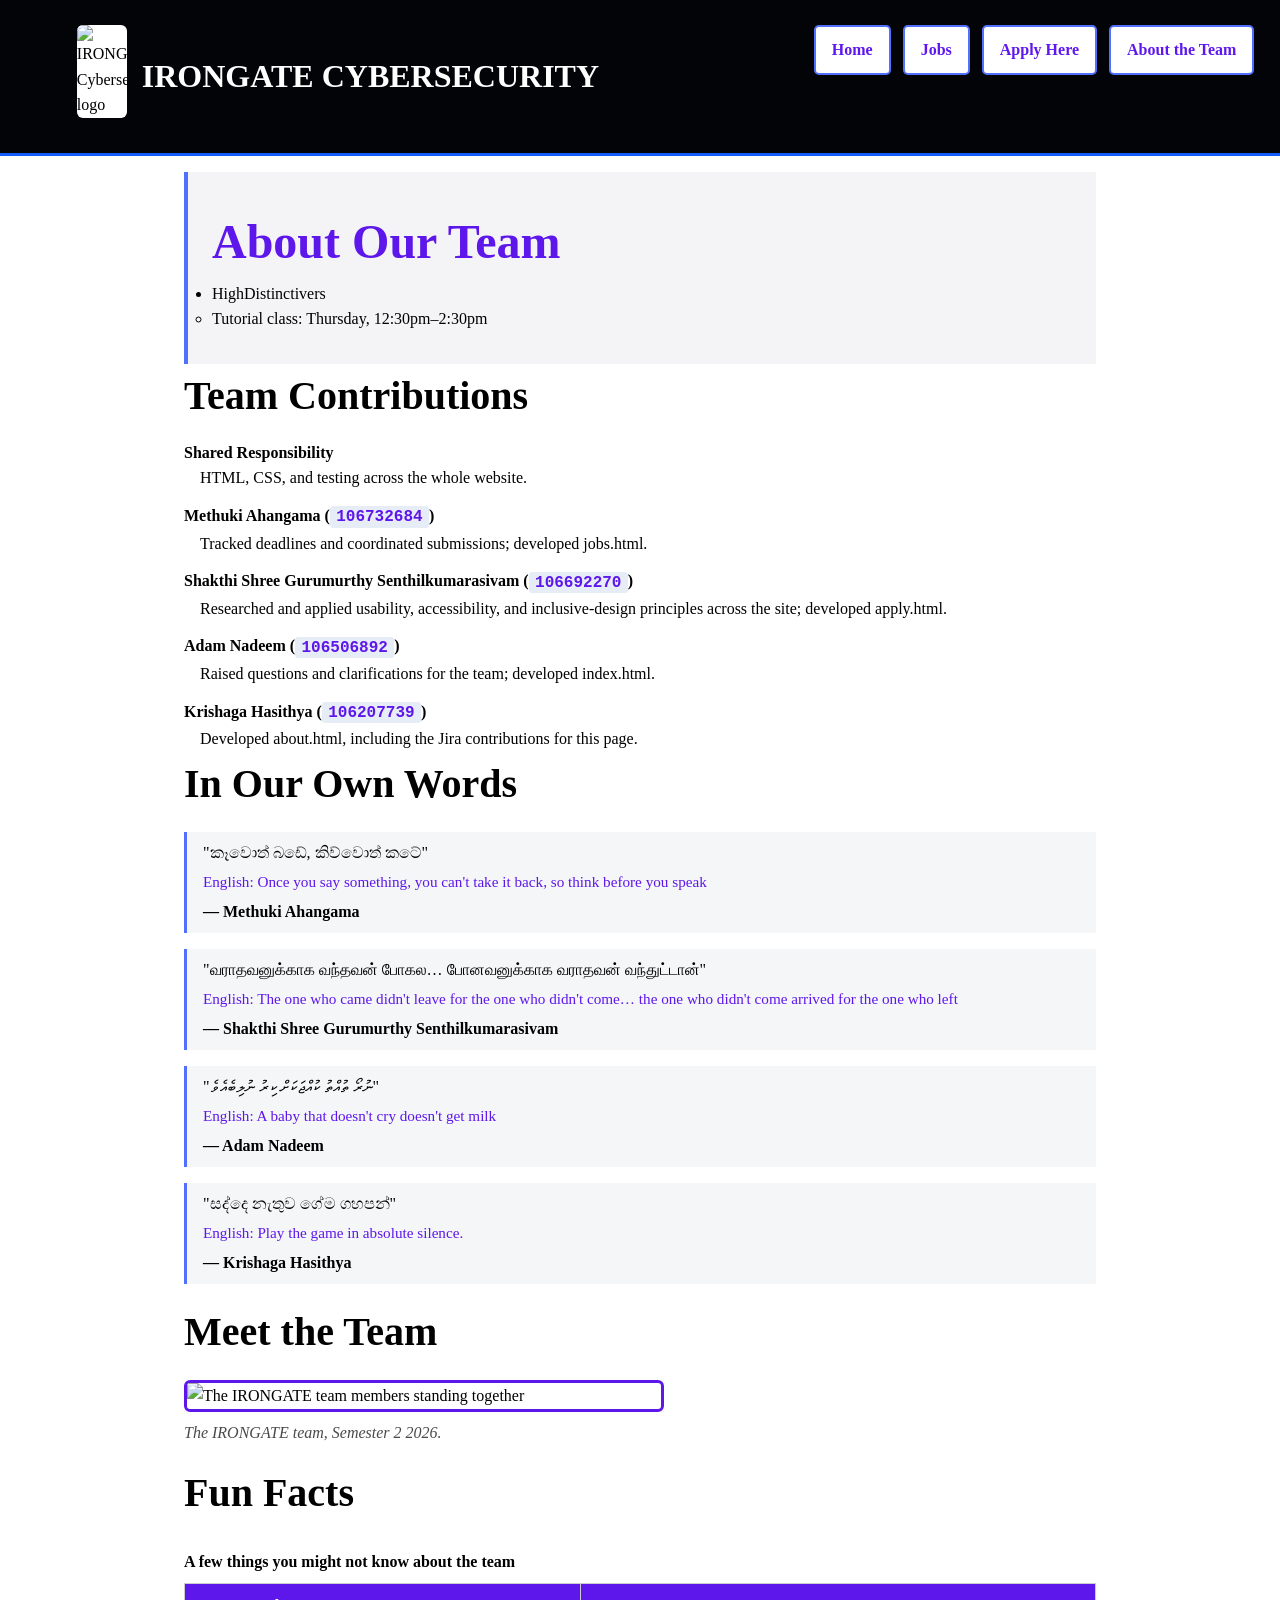
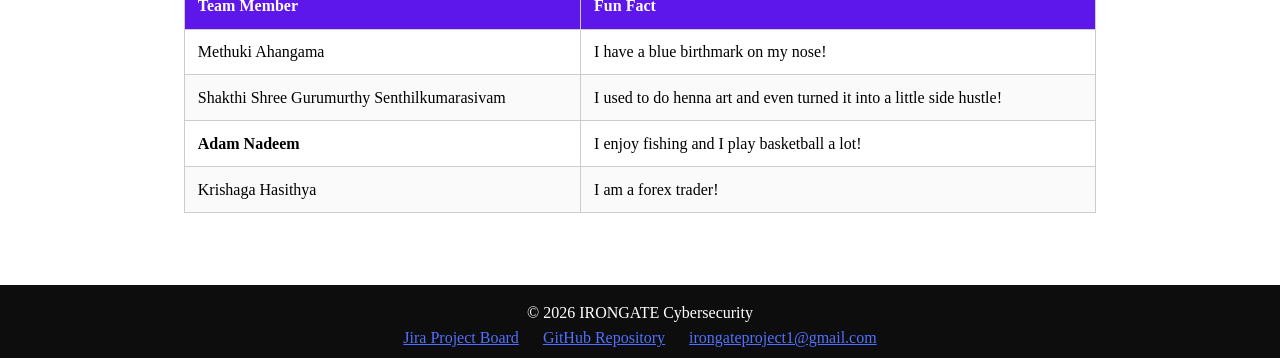
==== commit d92b8e8e: "Merge branch 'main' of https://github.com/MethukiAhangama106732684/Group1_AppliedWebProject" ====
--- a/about.html
+++ b/about.html
@@ -27,7 +27,7 @@
   <header>
     <div id="header-brand">
         <img src="Images/irongatelogo.png" alt="IRONGATE Cybersecurity logo" class="logo">
-        <h1>IRONGATE Cybersecurity</h1>
+        <h1>IRONGATE CYBERSECURITY</h1>
     </div>
     <nav>
         <a href="index.html">Home</a>
--- a/styles/combined.css
+++ b/styles/combined.css
@@ -198,7 +198,7 @@
     text-align: left;
     margin-bottom: 10px;
     font-size: 2.8rem;
-    
+    color:#5170ff;
     text-transform: uppercase;
     letter-spacing: 1px;
 }
@@ -224,8 +224,8 @@
     padding: 20px;
     background: #f8fafc;
  }
- /*full-width fieldsets-Makes selected form sections span across column
-   of the  form layout. */
+ /*full-width fieldsets-Makes selected form sections span across both columns
+   of the two-column form layout. */
 
 /* **Acknowledgement:** Used ChatGPT to find out how to make selected sections of form span the full width of the form.
 **Prompt used:** “What can I do in CSS to make selected fieldsets take the full width of the form?”*/
@@ -326,14 +326,13 @@
     vertical-align: middle;
     accent-color: #5170ff;
 }
-
-
 input[type="checkbox"] + label {
     display: inline;
-    margin-right: 15px;
+    margin: 0 20px 0 0;
+    margin-right:15px;
     margin-bottom: 10px;
     font-weight: normal;
-    vertical-align: middle;
+    vertical-align:middle;
 }
 /*styling for other skills*/
 #other_skills{
@@ -388,7 +387,11 @@
 cursor: pointer;
 }
 /* Attribute selectors */
-
+button[type="button"] {
+background: #0d0d0d;
+color: white;
+border: 1px solid #5e17eb;
+}
 button[type="reset"] {
 background: white;
 color: #111827;
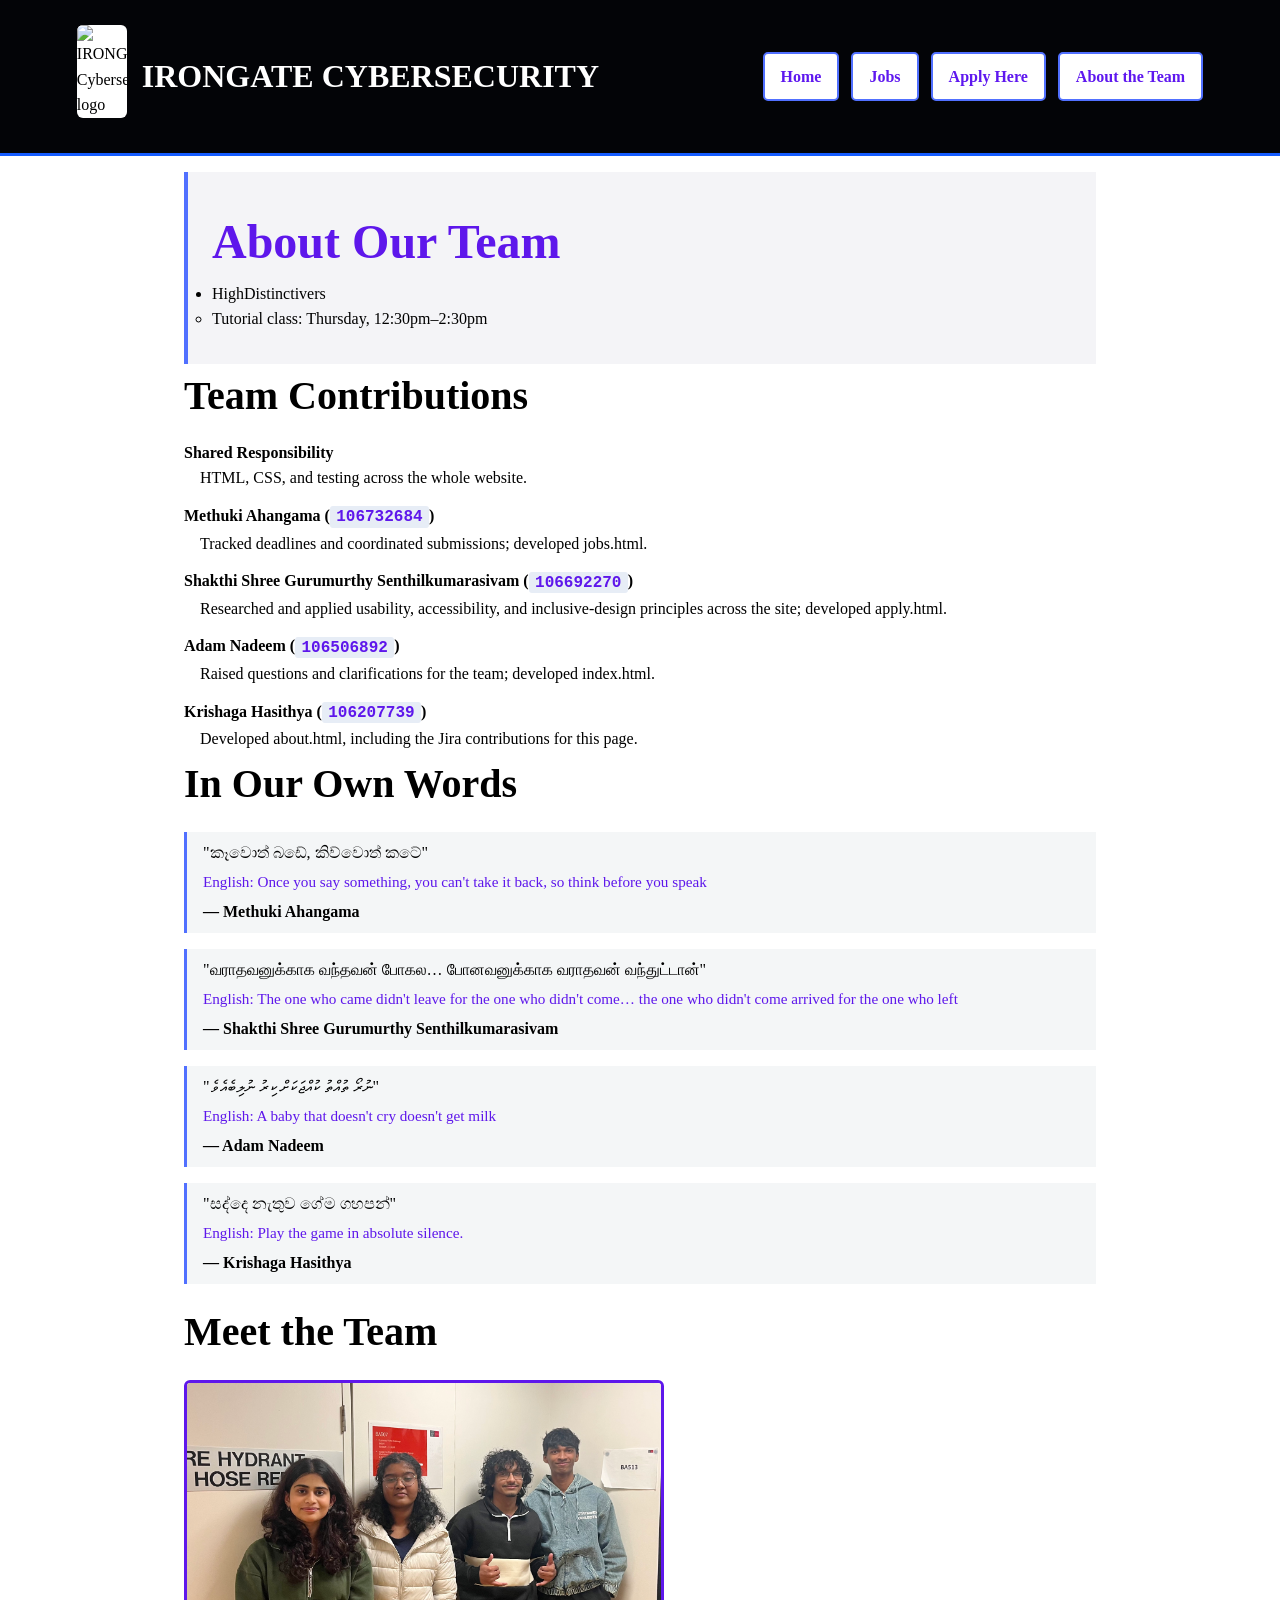
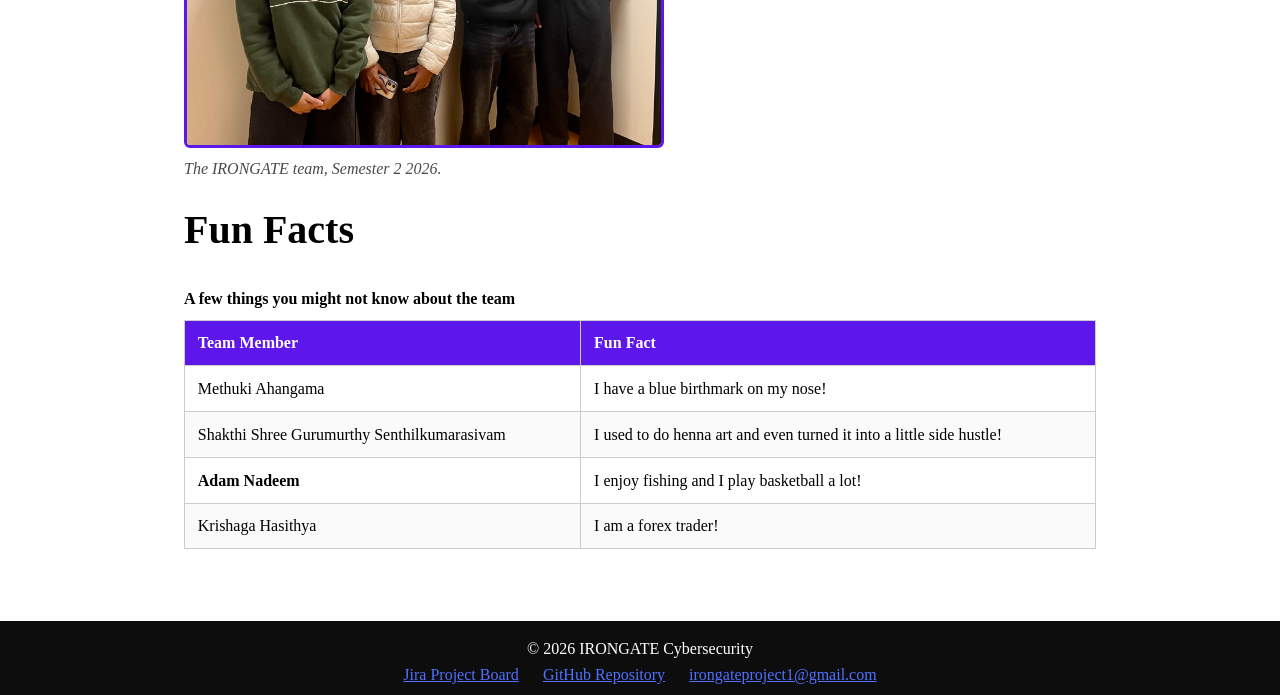
==== commit 205d3274: "h" ====
--- a/about.html
+++ b/about.html
@@ -105,7 +105,7 @@
     <section>
       <h2>Meet the Team</h2>
       <figure class="team-figure">
-        <img class="team-photo" src="images/team-photo.jpg"
+        <img class="team-photo" src="images/IMG_1886.jpeg"
              alt="The IRONGATE team members standing together">
         <figcaption>The IRONGATE team, Semester 2 2026.</figcaption>
       </figure>
--- a/styles/globalstyles.css
+++ b/styles/globalstyles.css
@@ -52,23 +52,22 @@
 p, li {
     font-size: 16px;
 }
+
 /* =========================================================
    HEADER
    ========================================================= */
 
-
-
-
 header {
-    position: relative;
     background: #030407;
     padding: 25px 6%;
     border-bottom: 3px solid #155cff;
-}
-
-header h1 {
     display: flex;
     align-items: center;
+    justify-content: space-between;
+    gap: 20px;
+}
+
+header h1 {
     font-size: 2rem;
     color: white;
 }
@@ -78,13 +77,11 @@
     color: #d1d5db;
 }
 
-.logo{
-    display: flex;
-    align-items: center;
+.logo {
     width: 50px;
     height: auto;
     background-color: white;
-    padding: 0px;
+    padding: 0;
     border-radius: 6px;
     display: block;
     margin-bottom: 10px;
@@ -102,8 +99,9 @@
     color: white;
 }
 
-/* =========================================================
-   NAVIGATION BAR
+
+/* =========================================================
+   NAVIGATION
    ========================================================= */
 
 nav {
@@ -111,9 +109,7 @@
     justify-content: flex-end;
     align-items: center;
     gap: 12px;
-    position: absolute;
-    top: 25px;
-    right: 2%;
+    margin-top: 0;
 }
 
 nav a {
@@ -124,30 +120,20 @@
     border: 2px solid #5170ff;
     border-radius: 5px;
     font-weight: bold;
-}
-
-/* Pseudo-class selector */
+    text-align: center;
+}
+
 nav a:hover {
     background: #5170ff;
     color: white;
 }
 
-nav a:focus {
-    outline: 3px solid #5e17ef;
-    outline-offset: 3px;
-}
-
-/* Attribute selector */
-a[href^="https"] {
-    text-decoration: underline;
-}
-
 
 /* =========================================================
    FOOTER
    ========================================================= */
 
-footer {
+   footer {
     background-color: #0d0d0d;
     color: #ffffff;
     padding: 15px;
@@ -164,14 +150,40 @@
 }
 
 
-/* =========================================================
-   RESPONSIVE / MOBILE STYLES
-   ========================================================= */
-
-/* Tablets + phones */
+
+
+
+/* =========================================================
+   TABLET / SMALL LAPTOP
+   ========================================================= */
+
+@media (max-width: 900px) {
+
+    header {
+        padding: 20px 4%;
+    }
+
+    #header-brand {
+        flex-wrap: wrap;
+    }
+
+    nav {
+        justify-content: center;
+        gap: 8px;
+    }
+
+    nav a {
+        padding: 9px 12px;
+    }
+}
+
+
+/* =========================================================
+   PHONE
+   ========================================================= */
+
 @media (max-width: 600px) {
 
-    /* GENERAL */
     html,
     body {
         width: 100%;
@@ -198,6 +210,7 @@
 
 
     /* HEADINGS */
+
     h1 {
         font-size: 2rem;
         line-height: 1.2;
@@ -223,16 +236,14 @@
 
 
     /* HEADER */
+
     header {
         width: 100%;
         padding: 20px 15px;
-        min-height: auto;
-        max-height: none;
         text-align: center;
     }
-    
+
     #header-brand {
-        display: flex;
         flex-direction: column;
         justify-content: center;
         align-items: center;
@@ -249,38 +260,38 @@
 
     .logo {
         width: 80px;
-        height: auto;
         margin: 0 auto 5px;
     }
 
 
     /* NAVIGATION */
+
     nav {
         position: static;
         width: 100%;
         margin-top: 20px;
 
         display: grid;
-        grid-template-columns: repeat(2, 1fr);
-
+        grid-template-columns: repeat(2, minmax(0, 1fr));
         gap: 8px;
     }
 
     nav a {
         width: 100%;
         padding: 10px 8px;
-        text-align: center;
         font-size: 0.9rem;
     }
 
 
     /* FORMS */
+
     form {
         width: 100%;
         max-width: 100%;
     }
 
     fieldset {
+        width: 100%;
         max-width: 100%;
         padding: 15px;
     }
@@ -294,6 +305,7 @@
 
 
     /* BUTTONS */
+
     button {
         width: 100%;
         max-width: 100%;
@@ -301,6 +313,7 @@
 
 
     /* TABLES */
+
     .table-container {
         width: 100%;
         max-width: 100%;
@@ -308,20 +321,50 @@
     }
 
     table {
+        width: 100%;
         max-width: 100%;
     }
 
 
     /* TEXT */
+
     p,
     li,
     dd,
     dt {
-        overflow-wrap: break-word;
+        overflow-wrap: anywhere;
+    }
+
+
+    /* JOBS PAGE */
+
+    main {
+        display: grid;
+        grid-template-columns: 1fr;
+        gap: 20px;
+    }
+
+    #jobs-intro,
+    #positions,
+    #aside {
+        grid-column: 1;
+        width: 100%;
+        min-width: 0;
+    }
+
+    #aside {
+        grid-row: auto;
+        position: static;
+        margin-right: 0 !important;
+    }
+
+    #positions ol {
+        padding-left: 25px;
     }
 
 
     /* FOOTER */
+
     footer {
         width: 100%;
         padding: 15px 10px;
@@ -331,7 +374,6 @@
     }
 
     footer a {
-        overflow-wrap: break-word;
-    }
-}
-
+        overflow-wrap: anywhere;
+    }
+}
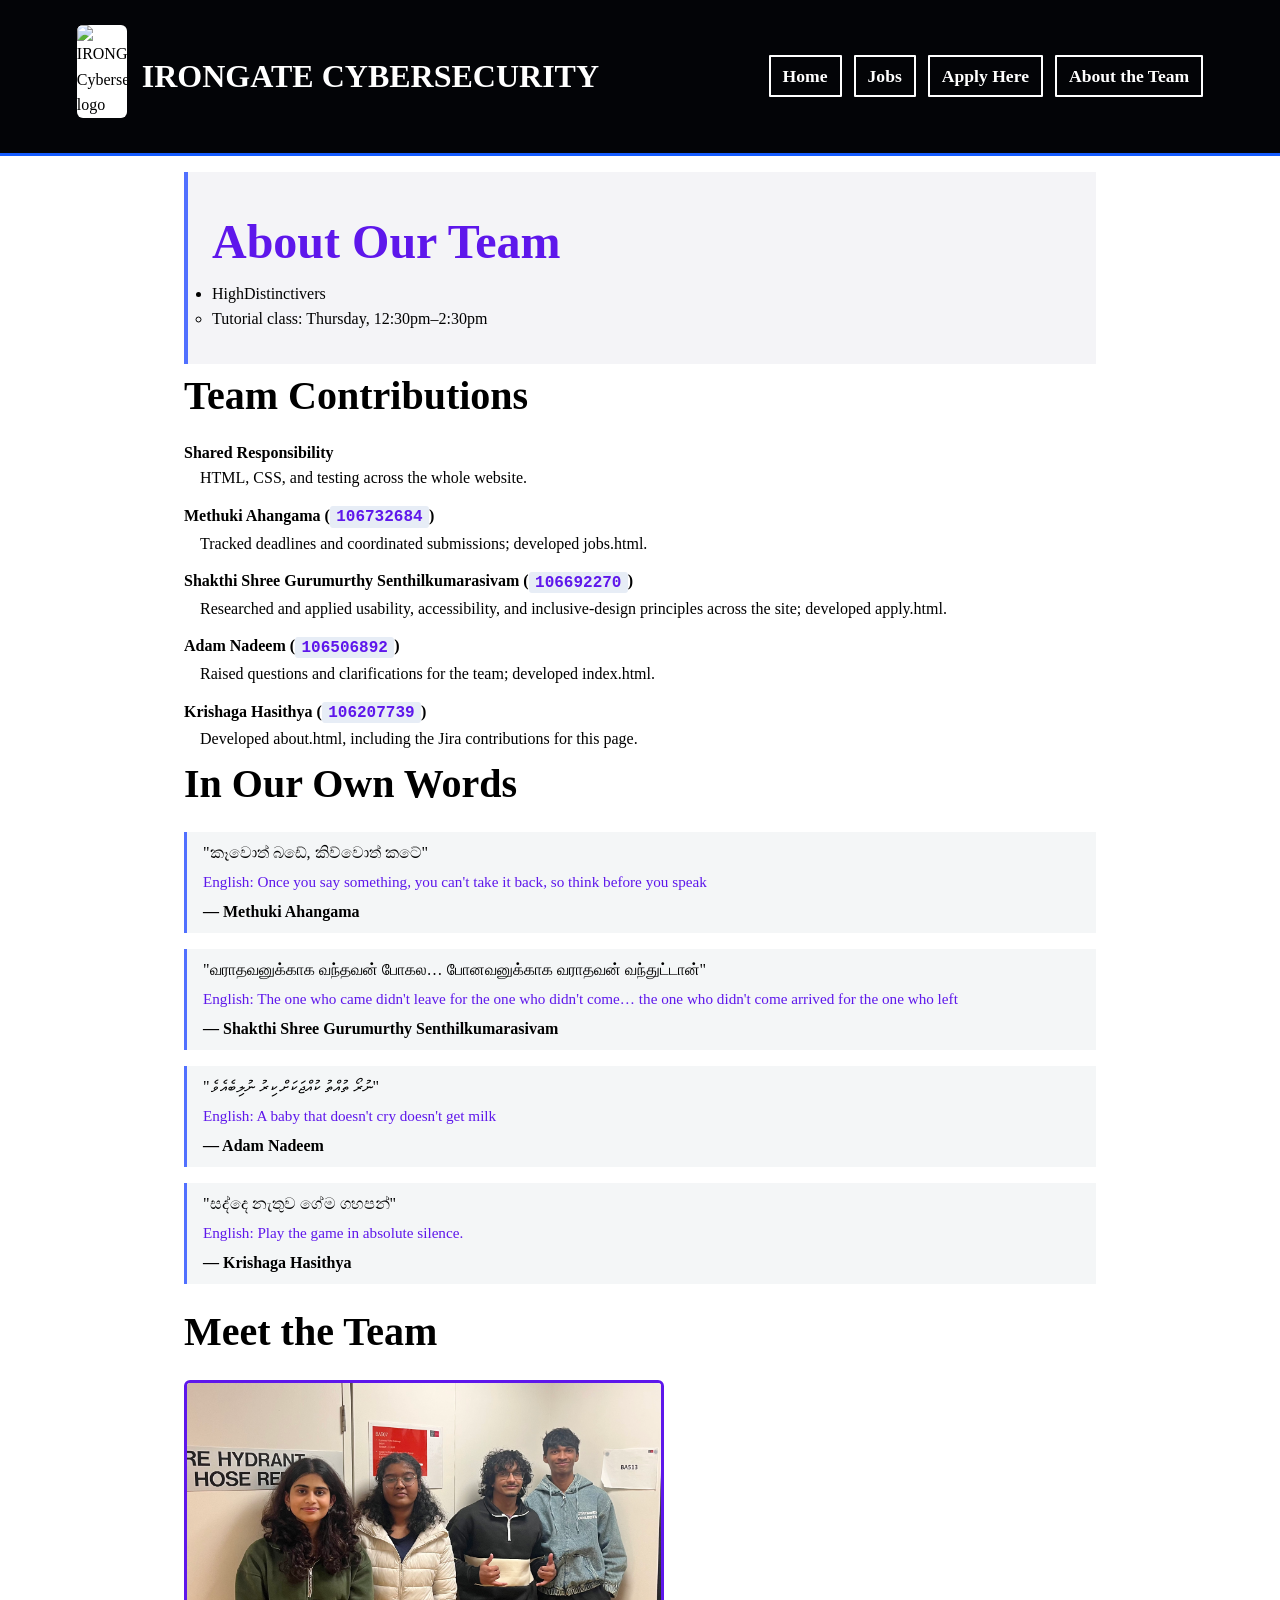
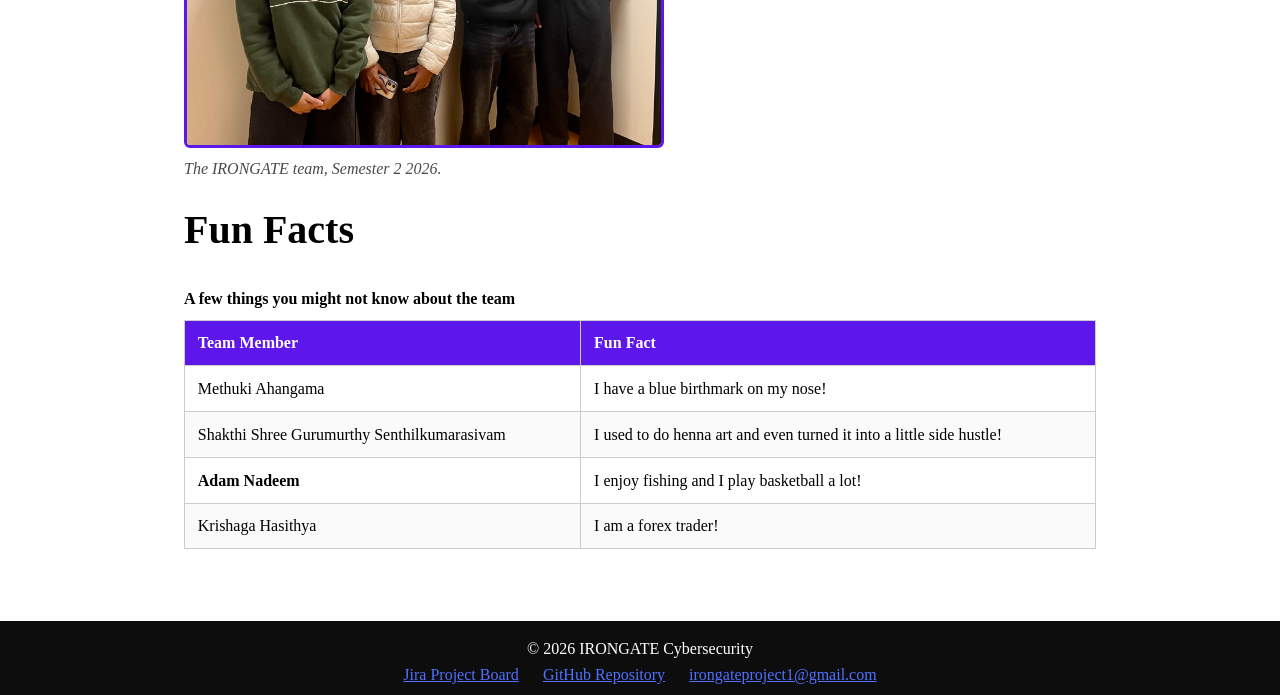
==== commit 0b6a39fa: "changed dcombined.css to jobs-apply-about.css" ====
--- a/about.html
+++ b/about.html
@@ -5,7 +5,7 @@
   <meta name="viewport" content="width=device-width, initial-scale=1.0">
   <title>About the Team | IRONGATE Cybersecurity</title>
   <link rel="stylesheet" href="styles/globalstyles.css">
-  <link rel="stylesheet" href="styles/combined.css">
+  <link rel="stylesheet" href="styles/jobs-apply-about.css">
 
   <!-- Embedded CSS: one small, page-specific example, kept limited
        as required. The rest of this page's styling lives in styles.css. -->
@@ -26,7 +26,7 @@
   <!-- Displays the site logo, company heading and navigation menu -->
   <header>
     <div id="header-brand">
-        <img src="Images/irongatelogo.png" alt="IRONGATE Cybersecurity logo" class="logo">
+        <img src="images/irongatelogo.png" alt="IRONGATE Cybersecurity logo" class="logo">
         <h1>IRONGATE CYBERSECURITY</h1>
     </div>
     <nav>
--- a/styles/globalstyles.css
+++ b/styles/globalstyles.css
@@ -113,19 +113,27 @@
 }
 
 nav a {
-    background: white;
-    color: #5e17ef;
+    font-size: 1.1rem;
+    background: #030407;
+    color: white;
     text-decoration: none;
-    padding: 10px 16px;
-    border: 2px solid #5170ff;
-    border-radius: 5px;
+    padding: 5px 12px;
+    border: 2px solid #ffffff;
+    border-radius: 1px;
     font-weight: bold;
     text-align: center;
-}
-
+    transition: all 0.3s ease;  /* Makes the colour and shadow change smoothly */
+}
+
+/* Hover effect */
 nav a:hover {
-    background: #5170ff;
+    background: #030407;
     color: white;
+
+    /* White shadow/glow around the button */
+    box-shadow: 0 0 12px rgba(255, 255, 255, 0.9);
+
+    transform: translateY(-2px);
 }
 
 
@@ -280,6 +288,15 @@
         width: 100%;
         padding: 10px 8px;
         font-size: 0.9rem;
+        background: white;
+        color: #5e17ef;
+        text-decoration: none;
+        padding: 10px 16px;
+        border: 2px solid #5170ff;
+        border-radius: 5px;
+        font-weight: bold;
+        text-align: center;
+        box-shadow: 0 2px 5px rgba(0, 0, 0, 0.15);
     }
 
 
--- a/styles/jobs-apply-about.css
+++ b/styles/jobs-apply-about.css
@@ -0,0 +1,602 @@
+
+/* CSS for jobs.html starts here */
+
+/*
+
+filename: [jobs.css]
+
+author: [Methuki Ahangama]
+
+created: [04/09/2026]
+
+last modified: [10/09/2026]
+
+description: [CSS specifically for jobs.html]
+
+*/
+
+/* Styling for the intro*/
+
+/* Styling for the jobs page intro part */
+#jobs-intro {
+    background-color: #f4f2ff;
+    border: solid #5170ff;
+    height: auto;
+    padding: 10px 20px;
+    box-shadow: 0 2px 6px rgba(0, 0, 0, 0.08);
+    grid-column: 1 / 3;
+    box-sizing: border-box;
+}
+
+#jobs-intro h2 {
+    font-size: 50px;
+    padding: 50px 10px 0px 10px;
+}
+
+
+#positions {
+  grid-column: 1;
+  margin-left: 30px;
+}
+
+
+#positions ol {
+  padding-left: 10px;
+}
+
+/* Styling fof the brief introduction of each position eg. title, reference number, description, salary */
+.position-brief-info {
+  margin-left: 0px; 
+  margin-right: 10px;
+  padding: 20px; 
+  box-sizing: border-box; 
+}
+
+/* Styling for the extra information */
+.reporting-line {
+  padding: 0;
+  box-sizing: border-box;
+}
+
+.more-info {
+  width: 100%;
+  background-color: #f4f2ff;
+  padding: 10px 20px 20px 20px;
+  box-sizing: border-box;
+  border: 2px solid #5e17eb;
+  border-radius: 10px;
+  margin-top: 15px;
+  display: grid;
+  grid-template-columns: 1fr 1fr 1fr;
+  gap: 20px;
+}
+
+
+/* Three-column requirements layout */
+.more-info {
+  display: grid;
+  grid-template-columns: 1fr 1fr 1fr;
+  gap: 20px;
+  margin-top: 20px;
+}
+
+/* Reporting line spans all columns */
+.reporting-line {
+  grid-column: 1 / -1;
+}
+
+/* Each requirements column */
+.key-responsibilities, .essential-requirements, .preferable-requirements {
+  padding: 20px;
+  border: 1px solid #5e17eb;
+  border-radius: 8px;
+  background-color: #f4f2ff;
+}
+
+.key-responsibilities h5, .essential-requirements h5, .preferable-requirements h5 {
+  margin-top: 0;
+  font-size: 1.1rem;
+}
+
+.key-responsibilities ul, .essential-requirements ul, .preferable-requirements ul {
+  padding-left: 20px;
+  margin-bottom: 0;
+}
+
+.key-responsibilities li, .essential-requirements li, .preferable-requirements li {
+  margin-bottom: 10px;
+  line-height: 1.5;
+}
+
+
+
+/* styling for the Aside */
+
+#aside {
+  grid-column: 2;
+  grid-row: 2;
+
+  width: 300px;
+  padding: 30px;
+  box-sizing: border-box;
+  margin-bottom: 50px;
+  background-color: #f4f2ff;
+  border: 2px solid #5170ff;
+  border-radius: 10px;
+
+
+  height: fit-content;
+
+  position: sticky;
+  top: 80px;
+
+}
+
+#aside #apply-link {
+    display: inline-block;
+    padding: 10px 20px;
+
+    background-color: #5e17eb;
+    color: white;
+
+    text-decoration: none;
+    font-weight: 600;
+    font-size: 20px;
+
+    border-radius: 5px;
+}
+
+#aside #apply-link:hover {
+    background-color: #4810c4;
+}
+#aside h2 {
+    font-size: 28px;
+    margin-top: 0;
+}
+
+/* CSS for jobs.html ends here */
+
+/*-------------------------------------------------------------------------------------------------------------------*/
+
+/* CSS for apply.html starts here */
+
+/*
+
+filename: [apply.css]
+
+author: [Shakthi Shree]
+
+created: [04/09/2026]
+
+last modified: [07/09/2026]
+
+description: [apply.html page styling]
+
+*/
+/* Resets default browser spacing and makes element sizing
+   easier to control throughout the webpage.*/
+   *{
+    box-sizing: border-box;
+    margin: 0;
+    padding: 0;
+}
+/* Sets smooth scrolling and the website's default font,
+   background colour, text colour, and line spacing. */
+html {
+  scroll-behavior: smooth;
+}
+
+
+/*main styling*/
+/* Styles each form fieldset with a border, rounded corners,
+   spacing, and a light background. */
+
+.section-content{
+    width: 100%;
+}
+.section-content h2{
+    text-align: left;
+    margin-bottom: 10px;
+    font-size: 2.8rem;
+    color:#5170ff;
+    text-transform: uppercase;
+    letter-spacing: 1px;
+}
+.section-content p{
+    text-align: left;
+    color: #5e17eb;
+    margin-bottom: 25px;
+    padding: 10px;
+    border-left: 4px solid #5170ff;
+    border-right: 4px solid #5170ff;
+}
+/* form stylings*/
+form{
+    display:grid;
+    grid-template-columns: 1fr;
+    gap: 10px;
+}
+ form > fieldset{
+    min-width: 0;
+    width: 100%;
+    border : 1px solid #94a3b8;
+    border-radius: 8px;
+    padding: 20px;
+    background: #f8fafc;
+ }
+ /*full-width fieldsets-Makes selected form sections span across both columns
+   of the two-column form layout. */
+
+/* **Acknowledgement:** Used ChatGPT to find out how to make selected sections of form span the full width of the form.
+**Prompt used:** “What can I do in CSS to make selected fieldsets take the full width of the form?”*/
+form > fieldset:nth-of-type(1),
+form > fieldset:nth-of-type(2),
+form > fieldset:nth-of-type(3),
+form > fieldset:nth-of-type(7),
+form > fieldset:nth-of-type(9) {
+    grid-column: 1 / -1;
+}
+/*Legend stylings- Styles the fieldset legends with a purple background,
+   white text, rounded corners, and bold formatting. */
+legend{
+    background:#5e17eb;
+    width: auto;
+    padding: 6px 12px;
+    color: white;
+    border-radius: 5px;
+    font-weight:bold;
+}
+/*label stylings-Styles form labels to appear clearly above their input fields
+   with appropriate spacing and bold text.*/
+label {
+    display: block;
+    margin-top: 3px;
+    margin-bottom: 3px;
+    color: #0d0d0d;
+    font-weight: bold;
+}
+/*Form inputs-styles form fields*/
+input[type="text"],
+input[type="date"],
+input[type="tel"],
+input[type="email"],
+input[type="file"],
+select,
+textarea {
+    width: 100%;
+    padding: 8px;
+    background: white;
+    color: #0d0d0d;
+    border: 1px solid #64748b;
+    border-radius: 5px;
+    font-family: inherit;
+    font-size: 1rem;
+}
+/* Focus pseudo-class */
+input:focus,
+select:focus,
+textarea:focus {
+    outline: 3px solid #5170ff;
+    outline-offset: 2px;
+    border-color: #5e17eb;
+}
+/* Placeholder pseudo-element */
+input::placeholder,
+textarea::placeholder {
+color: #64748b;
+}
+/* Required attribute selector */
+input:required,
+select:required {
+border-left: 4px solid #5170ff;
+}
+/*Gender Fieldset*/
+form > fieldset:nth-of-type(2) > fieldset{
+    margin-top: 20px;
+    padding: 15px;
+    border: 1px solid #94a3b8;
+    border-radius: 5px;
+}
+form > fieldset:nth-of-type(2)> fieldset label{
+    display: inline-block;
+    margin-right: 15px;
+    font-weight: normal;
+}
+/*stylings for address, position, contact, resume*/
+form > fieldset:nth-of-type(3),
+form > fieldset:nth-of-type(4),
+form > fieldset:nth-of-type(5),
+form > fieldset:nth-of-type(6){
+    display: grid;
+    grid-template-columns: minmax(130px, auto) 1fr;
+    gap: 10px 15px;
+    align-items: center;
+}
+form > fieldset:nth-of-type(3) legend,
+form > fieldset:nth-of-type(4) legend,
+form > fieldset:nth-of-type(5) legend,
+form > fieldset:nth-of-type(6) legend{
+    grid-column: 1/-1;
+}
+/*stylings for checkboxes*/
+input[type="checkbox"]{
+    width: 18px;
+    height: 18px;
+    margin: 0 8px 0 0;
+    vertical-align: middle;
+    accent-color: #5170ff;
+}
+input[type="checkbox"] + label {
+    display: inline;
+    margin: 0 20px 0 0;
+    margin-right:15px;
+    margin-bottom: 10px;
+    font-weight: normal;
+    vertical-align:middle;
+}
+/*styling for other skills*/
+#other_skills{
+    min-height: 100px;
+    resize: vertical;
+}
+#job_ref{
+    background: white;
+}
+/*Styling for Education*/
+form > fieldset:nth-of-type(8){
+    display: grid;
+    grid-template-columns: repeat(2, 1fr);
+    gap: 15px 20px;
+}
+form > fieldset:nth-of-type(8) legend{
+    grid-column: 1/-1;
+}
+form > fieldset:nth-of-type(8) textarea{
+    grid-column: 1/-1;
+}
+/* Stylings for availability*/
+form > fieldset:nth-of-type(9){
+    display: flex;
+    flex-wrap: wrap;
+    gap:10px 15px;
+}
+form > fieldset:nth-of-type(9) legend{
+    width:auto;
+}
+/*stylings for file upload*/
+input[type="file"] {
+cursor: pointer;
+}
+input[type="file"]::file-selector-button {
+background: #5170ff;
+color: white;
+border: none;
+padding: 8px 12px;
+border-radius: 5px;
+cursor: pointer;
+}
+input[type="file"]::file-selector-button:hover {
+background: #5170ff;
+}
+/*stylings for button*/
+button {
+padding: 12px 25px;
+border-radius: 5px;
+font-size: 1rem;
+font-weight: bold;
+cursor: pointer;
+}
+/* Attribute selectors */
+button[type="button"] {
+background: #0d0d0d;
+color: white;
+border: 1px solid #5e17eb;
+}
+button[type="reset"] {
+background: white;
+color: #111827;
+border: 2px solid #5170ff;
+}
+button[type="submit"] {
+background: #5e17eb;
+color: white;
+border: 2px solid #5e17eb;
+}
+/* Pseudo-class */
+button:hover {
+opacity: 0.85;
+}
+/* Keyboard focus */
+button:focus {
+outline: 3px solid white;
+outline-offset: 3px;
+}
+
+/*reponsive design*/
+/*Acknowledgement:ChatGPT was used to assist with implementing responsive design for different screen sizes.
+Prompt used:“Create responsive CSS for my webpage that adapts the form, navigation, and header layout for tablet and mobile screen sizes.”*/
+
+@media (max-width: 850px) {
+form {
+    grid-template-columns: 1fr;
+}
+
+form > fieldset:nth-of-type(1),
+form > fieldset:nth-of-type(2),
+form > fieldset:nth-of-type(7) {
+    grid-column: auto;
+}
+
+form > fieldset:nth-of-type(3),
+form > fieldset:nth-of-type(4),
+form > fieldset:nth-of-type(5),
+form > fieldset:nth-of-type(6),
+form > fieldset:nth-of-type(8) {
+    grid-template-columns: 1fr;
+}
+
+nav {
+    position: static;
+    justify-content: center;
+    margin-top: 20px;
+}
+}
+
+
+
+/* CSS for apply.html ends here */
+
+/*-------------------------------------------------------------------------------------------------------------------*/
+
+/* CSS for about.html starts here */
+/*
+
+filename: [about.css]
+
+author: [Krishaga Hasithya]
+
+created: [04/09/2026]
+
+last modified: [10/09/2026]
+
+description: [about.html page styling]
+
+*/
+
+* {
+    box-sizing: border-box;
+  }
+  
+  
+  /* -------------------- Accessibility: focus -------------------- */
+  /* Never remove focus outlines - keyboard users rely on this */
+  a:focus,
+  button:focus,
+  input:focus,
+  select:focus,
+  textarea:focus {
+    outline: 3px solid #5e17eb;
+    outline-offset: 2px;
+  }
+  
+  
+  /* about.html: hero section  */
+  .about-hero {
+    background-color: #f4f4f7;
+    padding: 2rem 1.5rem;
+    border-left: 4px solid #5170ff;
+  }
+  
+  /* about.html: 106207739  */
+  /* Class selector used consistently wherever a student ID appears */
+  .student-id {
+    font-family: monospace;
+    background-color: #e7edf6;
+    color: #5e17eb;
+    padding: 0.1rem 0.4rem;
+    border-radius: 3px;
+  }
+  
+  /* about.html: contributions list */
+  dl.contributions dt {
+    font-weight: bold;
+    margin-top: 0.75rem;
+  }
+  
+  dl.contributions dd {
+    margin-left: 1rem;
+  }
+  
+  /* about.html: member quotes */
+  .member-quote {
+    border-left: 3px solid #5170ff;
+    margin: 1rem 0;
+    padding: 0.5rem 1rem;
+    background-color: #f4f6f7;
+  }
+  
+  .member-quote .translation {
+    color: #5e17eb;
+    font-size: 0.95rem;
+    margin-top: 0.3rem;
+  }
+  
+  .member-quote .quote-author {
+    font-weight: bold;
+    margin-top: 0.3rem;
+  }
+  
+  /* about.html: group figure */
+  figure.team-figure {
+    margin: 1rem 0;
+  }
+  
+  .team-photo {
+    max-width: 480px;
+    width: 100%;
+    height: auto;
+    border: 3px solid #5e17eb;
+    border-radius: 6px;
+    display: block;
+  }
+  
+  figure.team-figure figcaption {
+    margin-top: 0.5rem;
+    font-style: italic;
+    color: #4a4a4a;
+  }
+  
+  /* about.html: fun facts table */
+  table.fun-facts {
+    border-collapse: collapse;
+    width: 100%;
+    margin: 1.5rem 0;
+  }
+  
+  table.fun-facts caption {
+    text-align: left;
+    font-weight: bold;
+    margin-bottom: 0.5rem;
+  }
+  
+  table.fun-facts th,
+  table.fun-facts td {
+    border: 1px solid #cccccc;
+    padding: 0.6rem 0.8rem;
+    text-align: left;
+  }
+  
+  table.fun-facts th {
+    background-color: #5e17eb;
+    color: #ffffff;
+  }
+  
+  /* Pseudo-class selector: hover effect required by the brief */
+  table.fun-facts tbody tr:hover {
+    background-color: #e7f2f6;
+  }
+  
+  /* nth-child selector: subtle striping for readability, not colour-only cue */
+  table.fun-facts tbody tr:nth-child(even) {
+    background-color: #fafafa;
+  }
+  
+  
+  
+  /* RESPONSIVE LAYOUT: Stack the header/nav and shrink spacing on small screens*/
+  @media (max-width: 600px) {
+  
+    .team-photo {
+      max-width: 100%;
+    }
+  
+    /* Let the fun facts table scroll horizontally instead of squashing on narrow screens */
+    table.fun-facts {
+      display: block;
+      overflow-x: auto;
+      white-space: nowrap;
+    }
+  }
+
+/* CSS for about.html ends here */
+
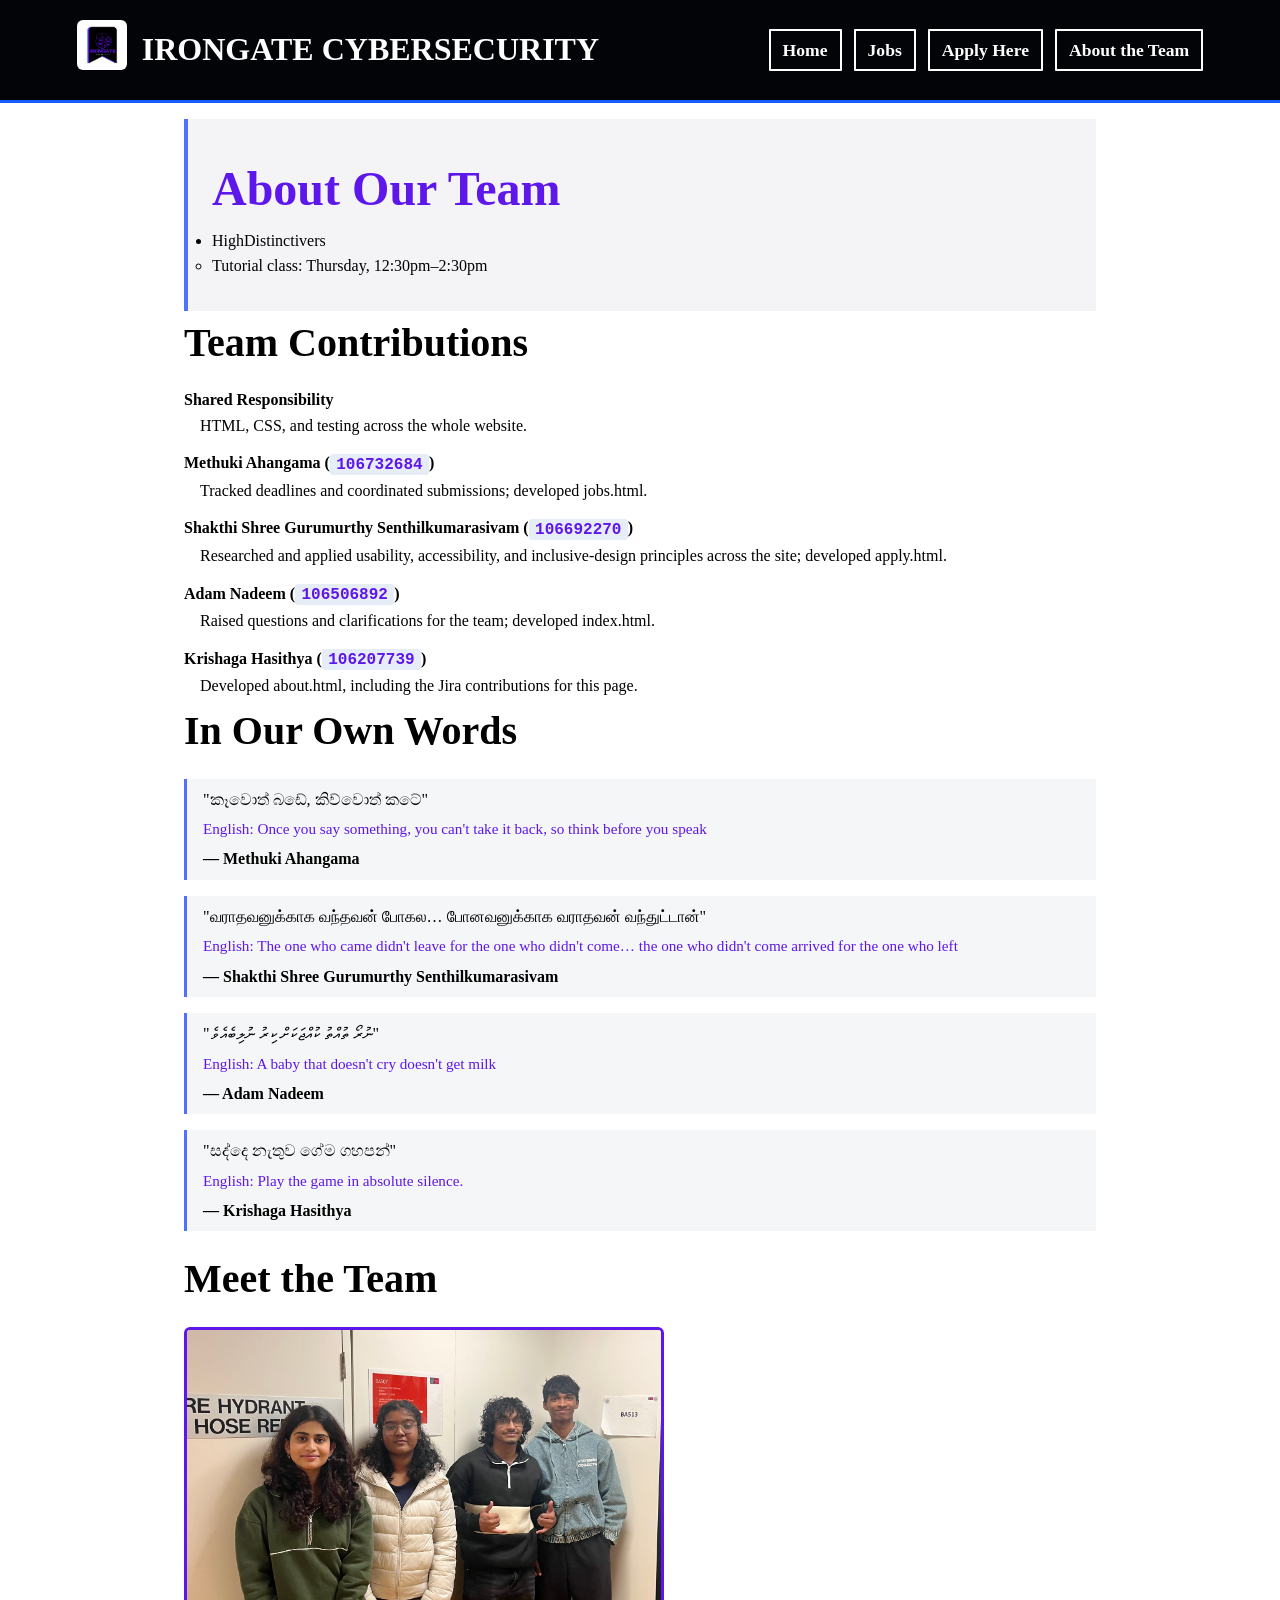
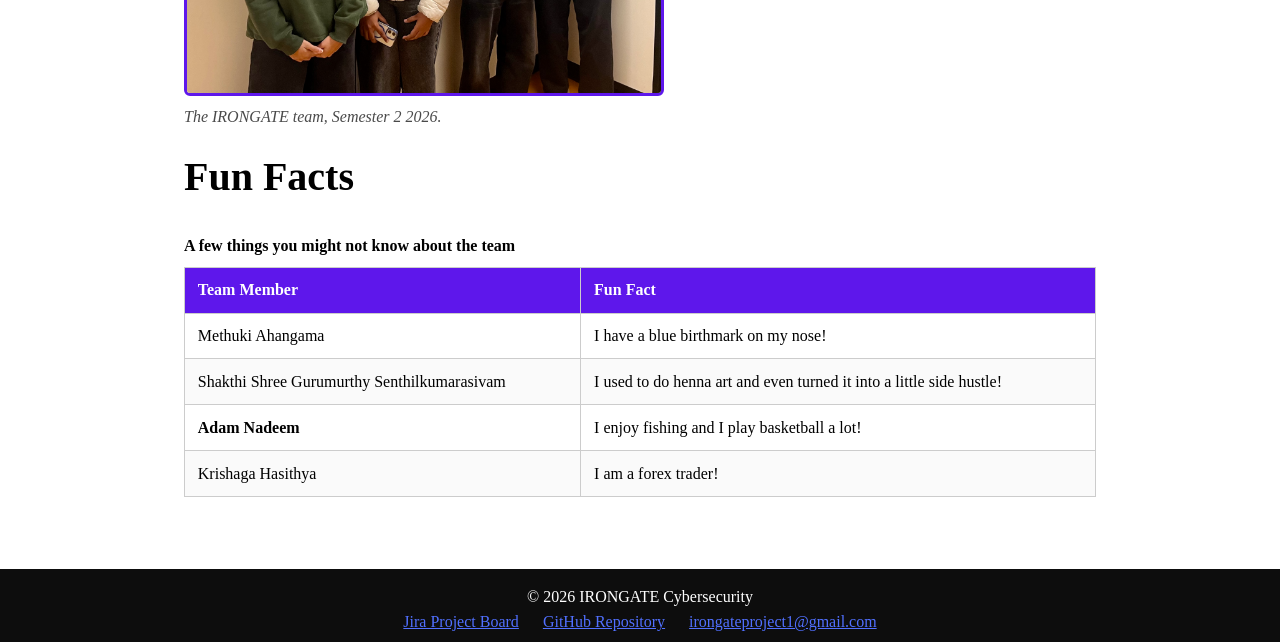
==== commit 2ab3e033: "Update iamge names" ====
--- a/about.html
+++ b/about.html
@@ -105,7 +105,7 @@
     <section>
       <h2>Meet the Team</h2>
       <figure class="team-figure">
-        <img class="team-photo" src="images/IMG_1886.jpeg"
+        <img class="team-photo" src="images/img_1886.jpeg"
              alt="The IRONGATE team members standing together">
         <figcaption>The IRONGATE team, Semester 2 2026.</figcaption>
       </figure>
--- a/styles/globalstyles.css
+++ b/styles/globalstyles.css
@@ -59,7 +59,7 @@
 
 header {
     background: #030407;
-    padding: 25px 6%;
+    padding: 20px 6%;
     border-bottom: 3px solid #155cff;
     display: flex;
     align-items: center;
@@ -141,7 +141,7 @@
    FOOTER
    ========================================================= */
 
-   footer {
+footer {
     background-color: #0d0d0d;
     color: #ffffff;
     padding: 15px;
@@ -168,7 +168,7 @@
 @media (max-width: 900px) {
 
     header {
-        padding: 20px 4%;
+        padding: 18px 4%;
     }
 
     #header-brand {
@@ -183,6 +183,7 @@
     nav a {
         padding: 9px 12px;
     }
+
 }
 
 
@@ -199,16 +200,8 @@
         overflow-x: hidden;
     }
 
-    body {
-        font-size: 16px;
-        line-height: 1.6;
-    }
-
     main {
-        width: 100%;
-        max-width: 100%;
         padding: 20px 15px;
-        margin: 0 auto;
     }
 
     img {
@@ -249,9 +242,13 @@
         width: 100%;
         padding: 20px 15px;
         text-align: center;
+        display: flex;
+        flex-direction: column;
+        align-items: center;
     }
 
     #header-brand {
+        display: flex;
         flex-direction: column;
         justify-content: center;
         align-items: center;
@@ -275,28 +272,26 @@
     /* NAVIGATION */
 
     nav {
-        position: static;
         width: 100%;
         margin-top: 20px;
-
         display: grid;
-        grid-template-columns: repeat(2, minmax(0, 1fr));
+        grid-template-columns: 1fr;
         gap: 8px;
     }
+
 
     nav a {
         width: 100%;
         padding: 10px 8px;
         font-size: 0.9rem;
-        background: white;
-        color: #5e17ef;
+        background: #030407;
+        color: white;
         text-decoration: none;
-        padding: 10px 16px;
-        border: 2px solid #5170ff;
-        border-radius: 5px;
+        border: 2px solid #ffffff;
+        border-radius: 3px;
         font-weight: bold;
         text-align: center;
-        box-shadow: 0 2px 5px rgba(0, 0, 0, 0.15);
+        transition: all 0.3s ease;  /* Makes the colour and shadow change smoothly */
     }
 
 
@@ -351,46 +346,4 @@
     dt {
         overflow-wrap: anywhere;
     }
-
-
-    /* JOBS PAGE */
-
-    main {
-        display: grid;
-        grid-template-columns: 1fr;
-        gap: 20px;
-    }
-
-    #jobs-intro,
-    #positions,
-    #aside {
-        grid-column: 1;
-        width: 100%;
-        min-width: 0;
-    }
-
-    #aside {
-        grid-row: auto;
-        position: static;
-        margin-right: 0 !important;
-    }
-
-    #positions ol {
-        padding-left: 25px;
-    }
-
-
-    /* FOOTER */
-
-    footer {
-        width: 100%;
-        padding: 15px 10px;
-        margin-top: 2rem;
-        text-align: center;
-        overflow-wrap: break-word;
-    }
-
-    footer a {
-        overflow-wrap: anywhere;
-    }
 }
--- a/styles/jobs-apply-about.css
+++ b/styles/jobs-apply-about.css
@@ -3,25 +3,24 @@
 
 /*
 
-filename: [jobs.css]
+filename: [jobs-apply-about.css]
 
 author: [Methuki Ahangama]
 
 created: [04/09/2026]
 
-last modified: [10/09/2026]
-
-description: [CSS specifically for jobs.html]
+last modified: [11/09/2026]
+
+description: [CSS for jobs.html]
 
 */
 
-/* Styling for the intro*/
-
-/* Styling for the jobs page intro part */
+/* Jobs page intro part */
 #jobs-intro {
     background-color: #f4f2ff;
-    border: solid #5170ff;
+    border: solid #5e17eb;
     height: auto;
+    margin: 10px;
     padding: 10px 20px;
     box-shadow: 0 2px 6px rgba(0, 0, 0, 0.08);
     grid-column: 1 / 3;
@@ -33,81 +32,88 @@
     padding: 50px 10px 0px 10px;
 }
 
+/* Jobs positions */
 
 #positions {
   grid-column: 1;
   margin-left: 30px;
 }
 
-
 #positions ol {
-  padding-left: 10px;
-}
-
-/* Styling fof the brief introduction of each position eg. title, reference number, description, salary */
+  list-style-type: decimal;
+  padding-left: 40px;
+}
+
+#positions ol li {
+  display: list-item;
+  margin-bottom: 10px;
+}
+
+/* Each position's brief introduction */
 .position-brief-info {
-  margin-left: 0px; 
-  margin-right: 10px;
-  padding: 20px; 
-  box-sizing: border-box; 
-}
-
-/* Styling for the extra information */
-.reporting-line {
-  padding: 0;
+  width: 100%;
+  margin: 0;
+  padding: 20px;
   box-sizing: border-box;
-}
+  border: double #5e17eb;
+  background-color: #f4f2ff;
+}
+
+/* More information */
 
 .more-info {
   width: 100%;
+  margin: 5px 0 0 0;
+  padding: 15px 10px;
+  box-sizing: border-box;
   background-color: #f4f2ff;
-  padding: 10px 20px 20px 20px;
-  box-sizing: border-box;
-  border: 2px solid #5e17eb;
-  border-radius: 10px;
-  margin-top: 15px;
-  display: grid;
+  border: double #5e17eb;
+
+  display: none;
   grid-template-columns: 1fr 1fr 1fr;
   gap: 20px;
 }
 
-
-/* Three-column requirements layout */
-.more-info {
+/* more info visible when hovered on the ol li*/
+#jobs-main ol li:hover .more-info {
   display: grid;
-  grid-template-columns: 1fr 1fr 1fr;
-  gap: 20px;
-  margin-top: 20px;
-}
-
-/* Reporting line spans all columns */
+}
+
+/* Reporting line */
 .reporting-line {
   grid-column: 1 / -1;
-}
-
-/* Each requirements column */
-.key-responsibilities, .essential-requirements, .preferable-requirements {
-  padding: 20px;
-  border: 1px solid #5e17eb;
-  border-radius: 8px;
-  background-color: #f4f2ff;
-}
-
-.key-responsibilities h5, .essential-requirements h5, .preferable-requirements h5 {
+  font-weight: normal;
+}
+
+/* Responsibilities and requirement boxes */
+.key-responsibilities,
+.essential-requirements,
+.preferable-requirements {
+  padding: 10px;
+  background-color: #ffffff;
+  border: solid 1px #5e17eb;
+}
+
+h5 {
   margin-top: 0;
-  font-size: 1.1rem;
-}
-
-.key-responsibilities ul, .essential-requirements ul, .preferable-requirements ul {
-  padding-left: 20px;
+}
+
+/* Bullet points */
+.key-responsibilities ul,
+.essential-requirements ul,
+.preferable-requirements ul {
+  list-style-type: disc;
+  padding-left: 25px;
   margin-bottom: 0;
 }
 
-.key-responsibilities li, .essential-requirements li, .preferable-requirements li {
-  margin-bottom: 10px;
+.key-responsibilities ul li,
+.essential-requirements ul li,
+.preferable-requirements ul li {
+  display: list-item;
+  margin: 5px;
   line-height: 1.5;
 }
-
 
 
 /* styling for the Aside */
@@ -121,12 +127,9 @@
   box-sizing: border-box;
   margin-bottom: 50px;
   background-color: #f4f2ff;
-  border: 2px solid #5170ff;
+  border: 2px solid #5e17eb;
   border-radius: 10px;
-
-
   height: fit-content;
-
   position: sticky;
   top: 80px;
 
@@ -135,14 +138,12 @@
 #aside #apply-link {
     display: inline-block;
     padding: 10px 20px;
-
+    margin: 10px;
     background-color: #5e17eb;
     color: white;
-
     text-decoration: none;
     font-weight: 600;
     font-size: 20px;
-
     border-radius: 5px;
 }
 
@@ -154,6 +155,61 @@
     margin-top: 0;
 }
 
+/* Jobs page responsive layout */
+@media (max-width:900px) {
+
+  #jobs-main {
+      display: grid;
+      grid-template-columns: 1fr;
+      gap: 20px;
+      padding: 0 15px;
+  }
+
+  #jobs-main #jobs-intro {
+      grid-column: 1;
+  }
+
+  #jobs-main #positions {
+      grid-column: 1;
+      margin-left: 0;
+      width: 100%;
+  }
+
+  /* on smaller screens more info is visible wihtout having to use the hover*/
+
+  #jobs-main .more-info {
+    display: grid;
+    grid-column: 1;
+    grid-template-columns: 1fr;
+    width: 100%;
+    margin: 5px 0 0 0;
+    padding: 15px;
+    box-sizing: border-box;
+  }
+
+  #jobs-main #aside {
+      grid-column: 1;
+      grid-row: auto;
+      width: 100%;
+      position: static;
+      margin: 0;
+  }
+
+  #jobs-main .more-info {
+    width: 100%;
+    box-sizing: border-box;
+    grid-template-columns: 1fr 1fr;
+}
+
+#jobs-main .key-responsibilities,
+#jobs-main .essential-requirements,
+#jobs-main .preferable-requirements {
+    min-width: 0;
+    width: 100%;
+    box-sizing: border-box;
+}
+}
+
 /* CSS for jobs.html ends here */
 
 /*-------------------------------------------------------------------------------------------------------------------*/
@@ -168,7 +224,7 @@
 
 created: [04/09/2026]
 
-last modified: [07/09/2026]
+last modified: [11/09/2026]
 
 description: [apply.html page styling]
 
@@ -189,7 +245,7 @@
 
 /*main styling*/
 /* Styles each form fieldset with a border, rounded corners,
-   spacing, and a light background. */
+  spacing, and a light background. */
 
 .section-content{
     width: 100%;
@@ -198,34 +254,29 @@
     text-align: left;
     margin-bottom: 10px;
     font-size: 2.8rem;
-    color:#5170ff;
+    
     text-transform: uppercase;
     letter-spacing: 1px;
 }
-.section-content p{
-    text-align: left;
-    color: #5e17eb;
-    margin-bottom: 25px;
-    padding: 10px;
-    border-left: 4px solid #5170ff;
-    border-right: 4px solid #5170ff;
-}
+
 /* form stylings*/
 form{
     display:grid;
     grid-template-columns: 1fr;
     gap: 10px;
+    font-size: 1rem;
 }
  form > fieldset{
     min-width: 0;
     width: 100%;
+    box-sizing: border-box;
     border : 1px solid #94a3b8;
     border-radius: 8px;
     padding: 20px;
     background: #f8fafc;
  }
- /*full-width fieldsets-Makes selected form sections span across both columns
-   of the two-column form layout. */
+ /*full-width fieldsets-Makes selected form sections span across column
+   of the  form layout. */
 
 /* **Acknowledgement:** Used ChatGPT to find out how to make selected sections of form span the full width of the form.
 **Prompt used:** “What can I do in CSS to make selected fieldsets take the full width of the form?”*/
@@ -250,10 +301,11 @@
    with appropriate spacing and bold text.*/
 label {
     display: block;
-    margin-top: 3px;
-    margin-bottom: 3px;
+    margin-top: 5px;
+    margin-bottom: 5px;
     color: #0d0d0d;
     font-weight: bold;
+    font-size: 1rem;
 }
 /*Form inputs-styles form fields*/
 input[type="text"],
@@ -319,20 +371,19 @@
     grid-column: 1/-1;
 }
 /*stylings for checkboxes*/
-input[type="checkbox"]{
-    width: 18px;
-    height: 18px;
-    margin: 0 8px 0 0;
+input[type="checkbox"] {
+    width: 16px;
+    height: 16px;
+    margin: 0 5px 0 0;
+    accent-color: #5170ff;
     vertical-align: middle;
-    accent-color: #5170ff;
-}
+}
+
 input[type="checkbox"] + label {
     display: inline;
-    margin: 0 20px 0 0;
-    margin-right:15px;
-    margin-bottom: 10px;
+    margin: 0 15px 8px 0;
     font-weight: normal;
-    vertical-align:middle;
+    vertical-align: middle;
 }
 /*styling for other skills*/
 #other_skills{
@@ -347,6 +398,7 @@
     display: grid;
     grid-template-columns: repeat(2, 1fr);
     gap: 15px 20px;
+    box-sizing: border-box;
 }
 form > fieldset:nth-of-type(8) legend{
     grid-column: 1/-1;
@@ -358,7 +410,9 @@
 form > fieldset:nth-of-type(9){
     display: flex;
     flex-wrap: wrap;
+    align-items: center;
     gap:10px 15px;
+    box-sizing: border-box;
 }
 form > fieldset:nth-of-type(9) legend{
     width:auto;
@@ -387,11 +441,7 @@
 cursor: pointer;
 }
 /* Attribute selectors */
-button[type="button"] {
-background: #0d0d0d;
-color: white;
-border: 1px solid #5e17eb;
-}
+
 button[type="reset"] {
 background: white;
 color: #111827;
